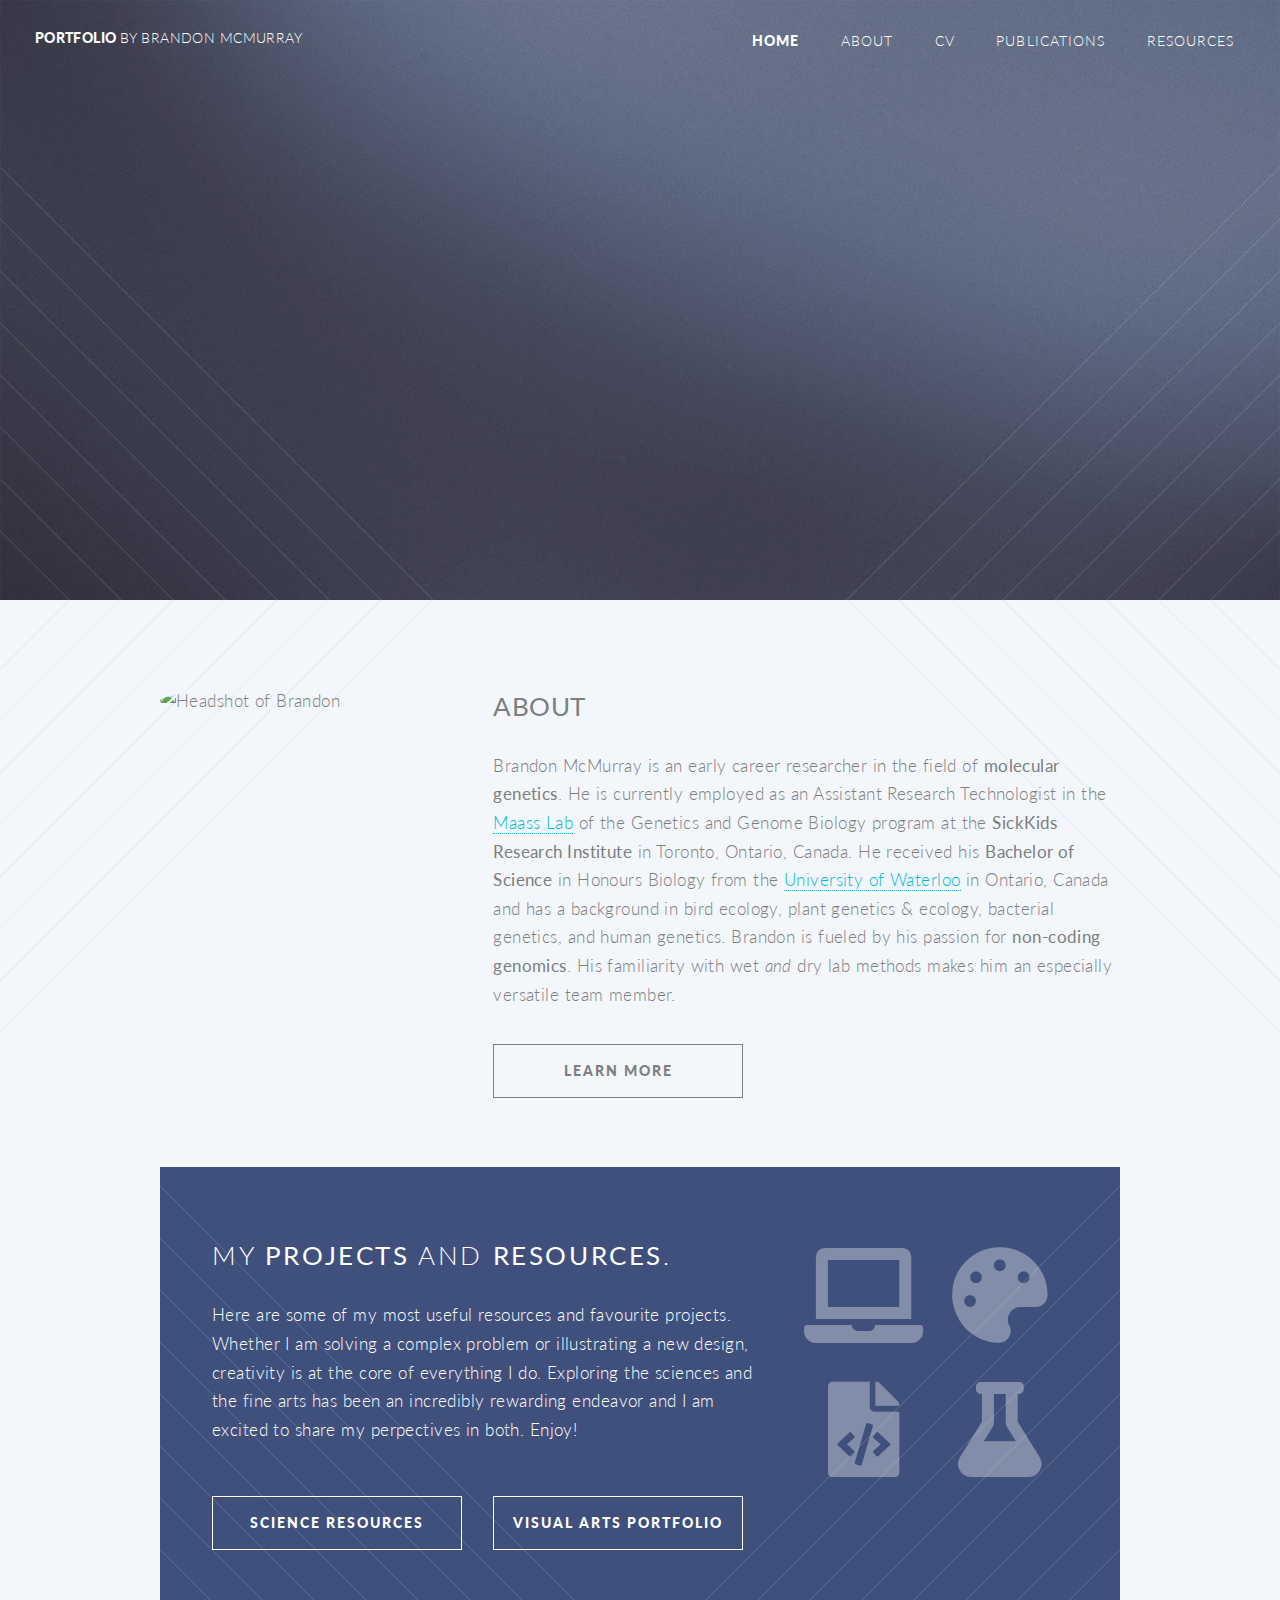
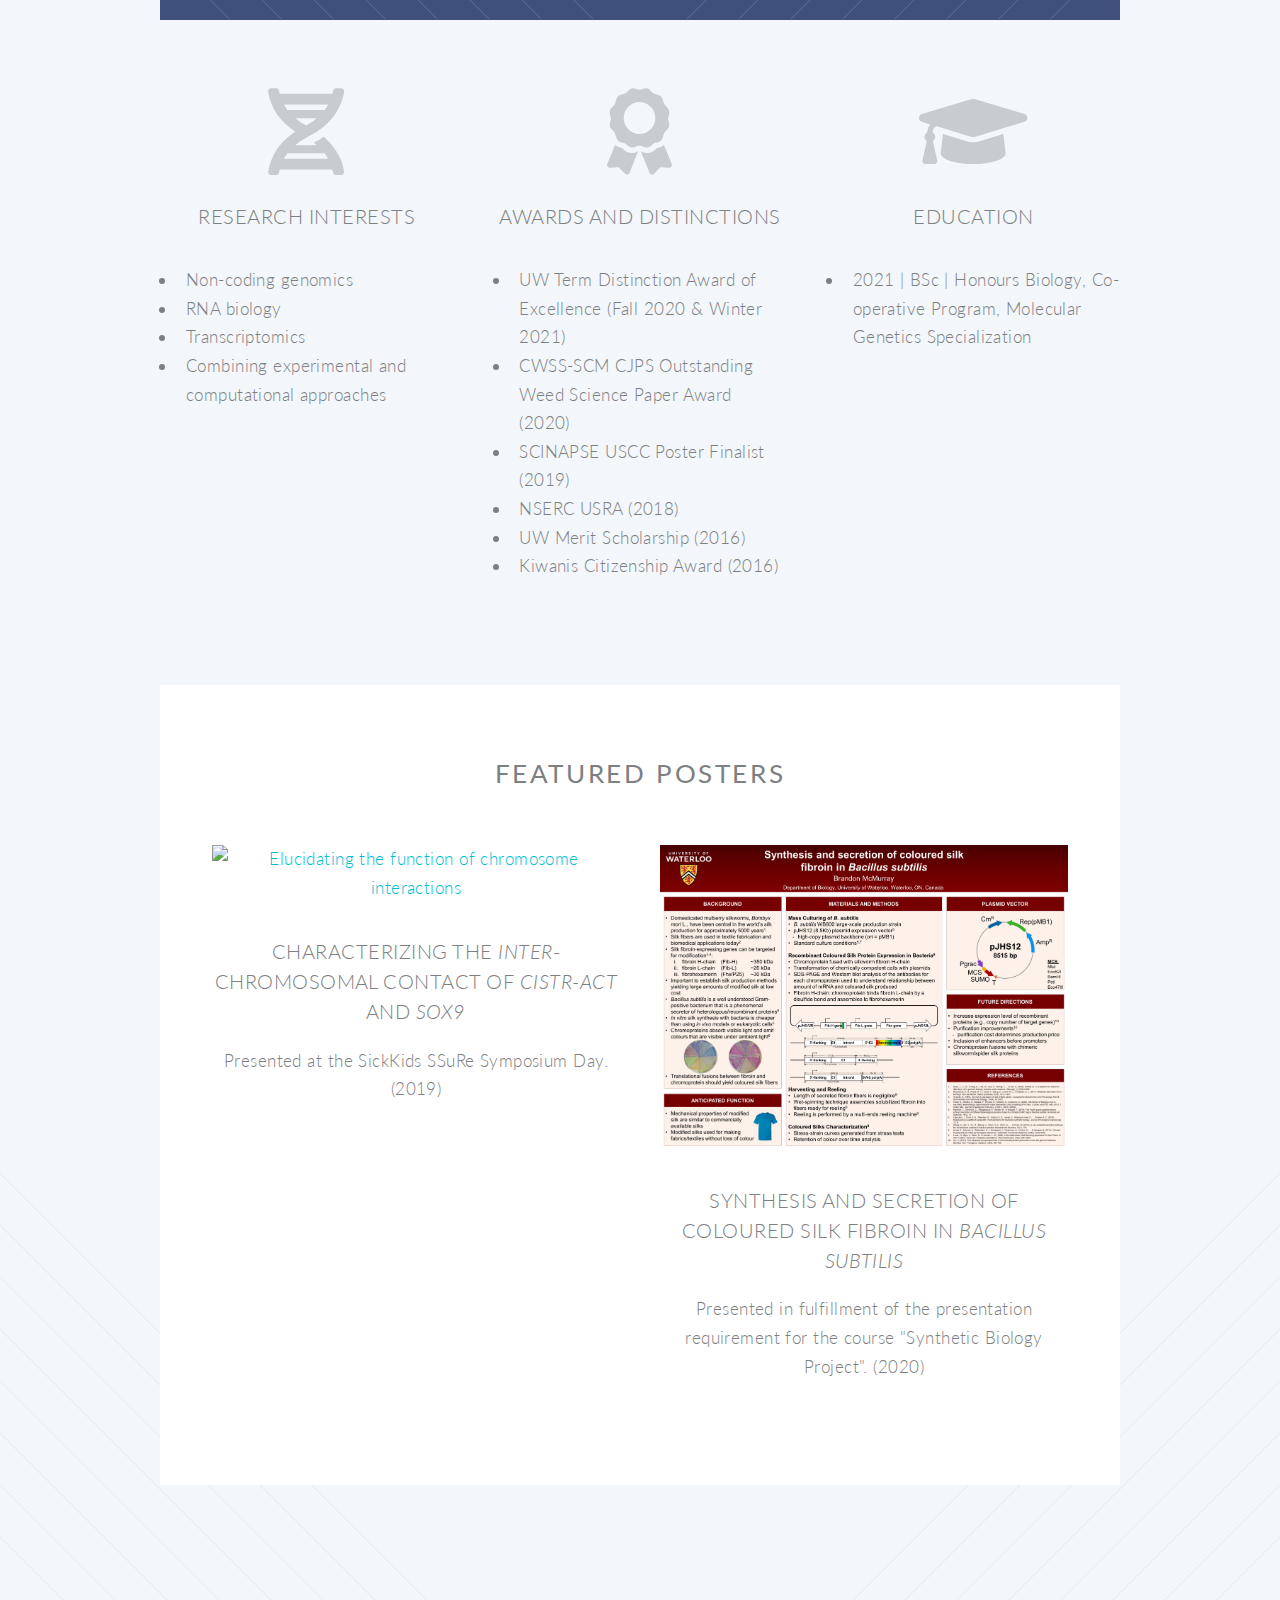
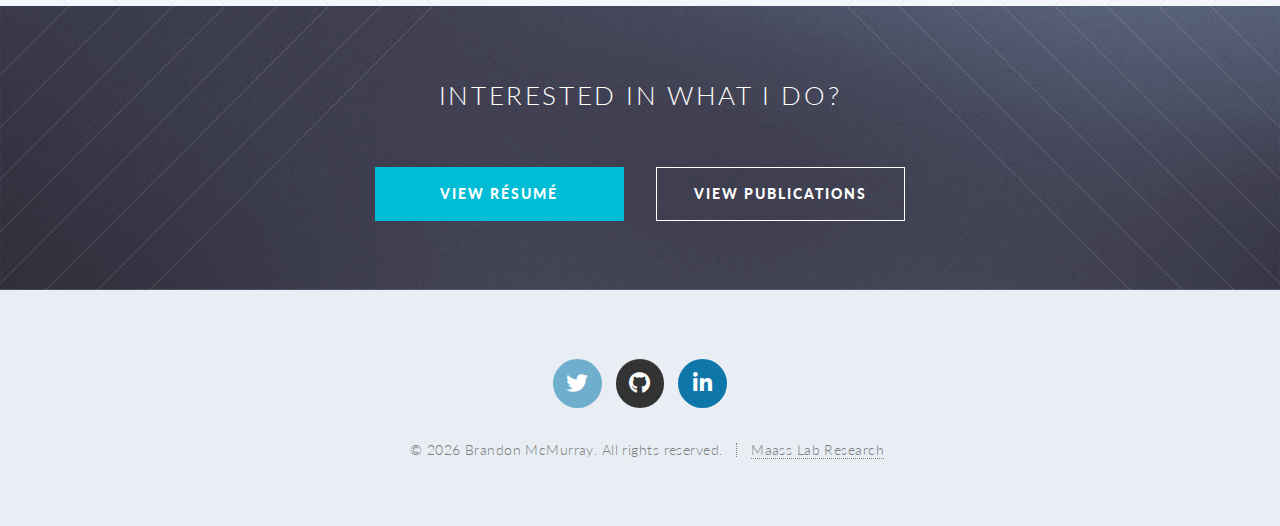
==== index.html @ f313cde8 "Update index.html" ====
<!DOCTYPE HTML>
<html>
	<head>
		<title>Portfolio – Brandon McMurray</title>
		<meta name="google-site-verification" content="1WySwaRgkNOa-vOFUJI8FnVK5YEbSLO54Cz7t0tDeMo" />
		<meta charset="utf-8" />
		<meta name="viewport" content="width=device-width, initial-scale=1, user-scalable=no" />
		<link rel="stylesheet" href="assets/css/main.css" />
		<noscript><link rel="stylesheet" href="assets/css/noscript.css" /></noscript>
		<link rel="apple-touch-icon" sizes="180x180" href="/apple-touch-icon.png?v=2">
		<link rel="icon" type="image/png" sizes="32x32" href="/favicon-32x32.png?v=2">
		<link rel="icon" type="image/png" sizes="16x16" href="/favicon-16x16.png?v=2">
		<link rel="manifest" href="/site.webmanifest?v=2">
		<link rel="mask-icon" href="/safari-pinned-tab.svg?v=2" color="#830404">
		<link rel="shortcut icon" href="/favicon.ico?v=2">
		<meta name="msapplication-TileColor" content="#2b5797">
		<meta name="theme-color" content="#d1e8e2">
	</head>
	<body class="index is-preload">
		<div id="page-wrapper">

			<!-- Header -->
				<header id="header" class="alt">
					<h1 id="logo"><a href="index.html">Portfolio <span>by Brandon McMurray</span></a></h1>
					<nav id="nav">
						<ul>
							<li class="current"><a href="index.html#banner">Home</a></li>
							<li><a href="index.html#about">About</a></li>
							<li><a href="cv.html">CV</a></li>
							<li><a href="publications.html">Publications</a></li>
							<li><a href="resources.html">Resources</a></li>
							<!-- <li><a href="contact.html" class="button primary">Contact</a></li> -->
						</ul>
					</nav>
				</header>

			<!-- Banner -->
				<section id="banner">

					<!--
						".inner" is set up as an inline-block so it automatically expands
						in both directions to fit whatever's inside it. This means it won't
						automatically wrap lines, so be sure to use line breaks where
						appropriate (<br />).
					-->
					<div class="inner">

						<header>
							<h2>Brandon	McMurray</h2>
						</header>
						<p>This is my professional <strong>Portfolio</strong>.
						<br />
						Feel free to <a href="contact.html">get in touch</a> with me if you believe our
						<br />
						research interests align! I'd be happy to chat.
						</p>
						<footer>
							<ul class="buttons stacked">
								<li><a href="#main" class="button fit scrolly">My Story</a></li>
							</ul>
						</footer>

					</div>

				</section>

			<!-- Main -->
				<article id="main">

						<div id="about" class="wrapper style1 container special">
							<div class="row">
								<div class="col-4 col-5-large col-12-medium">
									<span><img src="images/headshot.jpg" class="image fit circle" alt="Headshot of Brandon" /></span>
								</div>
								<div class="col-8 col-7-large col-12-medium">
									<header>
										<h1 style="font-size:1.5em;"><strong>About</strong></h1>
									</header>
									<p>Brandon McMurray is an early career researcher in the field of <strong>molecular genetics</strong>. He is currently employed as an Assistant Research Technologist in the <a href="https://lab.research.sickkids.ca/maass/team/">Maass Lab</a> of the Genetics and Genome Biology program at the <strong>SickKids Research Institute</strong> in Toronto, Ontario, Canada. He received his <strong>Bachelor of Science</strong> in Honours Biology from the <a href="https://uwaterloo.ca/science/">University of Waterloo</a> in Ontario, Canada and has a background in bird ecology, plant genetics &amp; ecology, bacterial genetics, and human genetics. Brandon is fueled by his passion for <strong>non-coding genomics</strong>. His familiarity with wet <em>and</em> dry lab methods makes him an especially versatile team member.</p>
									<a href="#techOverview" class="button large scrolly">Learn More</a>
								</div>
							</div>
						</div>

					<!-- One -->
						<section class="wrapper style2 container special-alt">
							<div class="row gtr-50">
								<div class="col-8 col-12-narrower">

									<header>
										<h2>My <strong>Projects</strong> and <strong>Resources</strong>.</h2>
									</header>
									<p>Here are some of my most useful resources and favourite projects. Whether I am solving a complex problem or illustrating a new design, creativity is at the core of everything I do. Exploring the sciences and the fine arts has been an incredibly rewarding endeavor and I am excited to share my perpectives in both. Enjoy!</p>
									<footer>
										<ul class="buttons">
											<li><a href="resources.html#sci" class="button">Science Resources</a></li>
											<li><a href="resources.html#art" class="button">Visual Arts Portfolio</a></li>
										</ul>
									</footer>

								</div>
								<div class="col-4 col-12-narrower imp-narrower">

									<ul class="featured-icons">
										<li><span class="icon solid fa-laptop"><span class="label">Feature 1</span></span></li>
										<li><span class="icon solid fa-palette"><span class="label">Feature 2</span></span></li>
										<li><span class="icon solid fa-file-code"><span class="label">Feature 3</span></span></li>
										<li><span class="icon solid fa-flask"><span class="label">Feature 4</span></span></li>
									</ul>

								</div>
							</div>
						</section>

					<!-- Two -->
						<section id="techOverview" class="wrapper style1 container special">
							<div class="row">
								<div class="col-4 col-12-narrower">

									<section>
										<span class="icon solid featured fa-dna"></span>
										<header>
											<h3>Research Interests</h3>
										</header>
										<p>
										<ul align="left">
											<li>Non-coding genomics</li>
											<li>RNA biology</li>
											<li>Transcriptomics</li>
											<li>Combining experimental and computational approaches</li>
										</ul>
										</p>
									</section>

								</div>
								<div class="col-4 col-12-narrower">

									<section>
										<span class="icon solid featured fa-award"></span>
										<header>
											<h3>Awards and Distinctions</h3>
										</header>
										<p>
										<ul align="left">
											<li>UW Term Distinction Award of Excellence (Fall 2020 & Winter 2021)</li>
											<li>CWSS-SCM CJPS Outstanding Weed Science Paper Award (2020)</li>
											<li>SCINAPSE USCC Poster Finalist (2019)</li>
											<li>NSERC USRA (2018)</li>
											<li>UW Merit Scholarship (2016)</li>
											<li>Kiwanis Citizenship Award (2016)</li>
										</ul>
										</p>
									</section>

								</div>
								<div class="col-4 col-12-narrower">

									<section>
										<span class="icon solid featured fa-graduation-cap"></span>
										<header>
											<h3>Education</h3>
										</header>
										<p>
										<ul align="left">
											<li>2021 | BSc | Honours Biology, Co-operative Program, Molecular Genetics Specialization</li>
										</ul>
										</p>
									</section>

								</div>
							</div>
						</section>

					<!-- Three -->
						<section class="wrapper style3 container special">

							<header class="major">
								<h2><strong>Featured Posters</strong></h2>
							</header>

							<div class="row">
								<div class="col-6 col-12-narrower">

									<section>
										<a href="images/poster1.jpg" class="image featured"><img src="images/poster1.jpg" alt="Elucidating the function of chromosome interactions" /></a>
										<header>
											<h3>Characterizing the <em>inter</em>-chromosomal contact of <em>CISTR-ACT</em> and <em>SOX9</em></h3>
										</header>
										<p>Presented at the SickKids SSuRe Symposium Day. (2019)</p>
									</section>

								</div>
								<div class="col-6 col-12-narrower">

									<section>
										<a href="images/poster2.jpg" class="image featured"><img src="images/poster2.jpg" alt="Coloured moth silk synthetic biology project poster" /></a>
										<header>
											<h3>Synthesis and secretion of coloured silk fibroin in <em>Bacillus subtilis</em></h3>
										</header>
										<p>Presented in fulfillment of the presentation requirement for the course "Synthetic Biology Project". (2020)</p>
									</section>

								</div>
							</div>
							<!--
							<div class="row">
								<div class="col-6 col-12-narrower">

									<section>
										<a href="#" class="image featured"><img src="images/pic03.jpg" alt="" /></a>
										<header>
											<h3>Hyperspace Travel</h3>
										</header>
										<p>Sed tristique purus vitae volutpat commodo suscipit amet sed nibh. Proin a ullamcorper sed blandit. Sed tristique purus vitae volutpat commodo suscipit ullamcorper sed blandit lorem ipsum dolore.</p>
									</section>

								</div>
								<div class="col-6 col-12-narrower">

									<section>
										<a href="#" class="image featured"><img src="images/pic04.jpg" alt="" /></a>
										<header>
											<h3>And Another Train</h3>
										</header>
										<p>Sed tristique purus vitae volutpat commodo suscipit amet sed nibh. Proin a ullamcorper sed blandit. Sed tristique purus vitae volutpat commodo suscipit ullamcorper sed blandit lorem ipsum dolore.</p>
									</section>

								</div>
							</div>

							<footer class="major">
								<ul class="buttons">
									<li><a href="#" class="button">See More</a></li>
								</ul>
							</footer>
							-->

						</section>

				</article>

			<!-- CTA -->
				<section id="cta">

					<header>
						<h2>Interested in what I do?</h2>
						<!-- <p>Proin a ullamcorper elit, et sagittis turpis integer ut fermentum.</p> -->
					</header>
					<footer>
						<ul class="buttons">
							<li><a href="cv.html" class="button primary">View R&#233;sum&#233;</a></li>
							<li><a href="publications.html" class="button">View Publications</a></li>
						</ul>
					</footer>

				</section>

			<!-- Footer -->
				<footer id="footer">

					<ul class="icons">
						<li><a href="https://twitter.com/brandomcmurray/" class="icon brands circle fa-twitter"><span class="label">Twitter</span></a></li>
						<li><a href="https://github.com/brandomcmurray/" class="icon brands circle fa-github"><span class="label">Github</span></a></li>
						<li><a href="https://www.linkedin.com/in/brandon-mcmurray/" class="icon brands circle fa-linkedin-in"><span class="label">Linkedin</span></a></li>
					</ul>

					<ul class="copyright">
						<li>&copy; <script>document.write(new Date().getFullYear())</script> Brandon McMurray. All rights reserved. </li><li><a href="https://lab.research.sickkids.ca/maass/research/">Maass Lab Research</a></li>
					</ul>

				</footer>

		</div>

		<!-- Scripts -->
			<script src="assets/js/jquery.min.js"></script>
			<script src="assets/js/jquery.dropotron.min.js"></script>
			<script src="assets/js/jquery.scrolly.min.js"></script>
			<script src="assets/js/jquery.scrollex.min.js"></script>
			<script src="assets/js/browser.min.js"></script>
			<script src="assets/js/breakpoints.min.js"></script>
			<script src="assets/js/util.js"></script>
			<script src="assets/js/main.js"></script>

	</body>
</html>
---- assets/css/main.css ----
@import url("fontawesome-all.min.css");
@import url("https://fonts.googleapis.com/css?family=Lato:300,400,900");

/*
	Twenty by HTML5 UP
	html5up.net | @ajlkn
	Free for personal and commercial use under the CCA 3.0 license (html5up.net/license)
*/

html, body, div, span, applet, object,
iframe, h1, h2, h3, h4, h5, h6, p, blockquote,
pre, a, abbr, acronym, address, big, cite,
code, del, dfn, img, ins, kbd, q, s, samp,
small, strike, strong, sub, sup, tt, var, b,
u, i, center, dl, dt, dd, ol, ul, li, fieldset,
form, label, legend, table, caption, tbody,
tfoot, thead, tr, th, td, article, aside,
canvas, details, embed, figure, figcaption,
footer, header, hgroup, menu, nav, output, ruby,
section, summary, time, mark, audio, video {
	margin: 0;
	padding: 0;
	border: 0;
	font-size: 100%;
	font: inherit;
	vertical-align: baseline;}

article, aside, details, figcaption, figure,
footer, header, hgroup, menu, nav, section {
	display: block;}

body {
	line-height: 1;
}

ol, ul {
	list-style: none;
}

blockquote, q {
	quotes: none;
}

	blockquote:before, blockquote:after, q:before, q:after {
		content: '';
		content: none;
	}

table {
	border-collapse: collapse;
	border-spacing: 0;
}

body {
	-webkit-text-size-adjust: none;
}

mark {
	background-color: transparent;
	color: inherit;
}

input::-moz-focus-inner {
	border: 0;
	padding: 0;
}

input, select, textarea {
	-moz-appearance: none;
	-webkit-appearance: none;
	-ms-appearance: none;
	appearance: none;
}

/* Basic */

	html {
		box-sizing: border-box;
	}

	*, *:before, *:after {
		box-sizing: inherit;
	}

	body {
		background: #f3f6fa;
	}

		body.is-preload *, body.is-preload *:before, body.is-preload *:after {
			-moz-animation: none !important;
			-webkit-animation: none !important;
			-ms-animation: none !important;
			animation: none !important;
			-moz-transition: none !important;
			-webkit-transition: none !important;
			-ms-transition: none !important;
			transition: none !important;
		}

	body, input, select, textarea {
		color: #7c8081;
		font-family: 'Lato', sans-serif;
		font-size: 15pt;
		font-weight: 300;
		letter-spacing: 0.025em;
		line-height: 1.75em;
	}

	a {
		-moz-transition: color 0.2s ease-in-out, border-color 0.2s ease-in-out, background-color 0.2s ease-in-out;
		-webkit-transition: color 0.2s ease-in-out, border-color 0.2s ease-in-out, background-color 0.2s ease-in-out;
		-ms-transition: color 0.2s ease-in-out, border-color 0.2s ease-in-out, background-color 0.2s ease-in-out;
		transition: color 0.2s ease-in-out, border-color 0.2s ease-in-out, background-color 0.2s ease-in-out;
		color: #00bcd4;
		text-decoration: none;
		border-bottom: dotted 1px;
	}

		a:hover {
			border-bottom-color: transparent;
		}

	strong, b {
		font-weight: 400;
	}

	p, ul, ol, dl, table, blockquote {
		margin: 0 0 2em 0;
	}

	h1, h2, h3, h4, h5, h6 {
		color: inherit;
		font-weight: 300;
		line-height: 1.75em;
		margin-bottom: 1em;
		text-transform: uppercase;
	}

		h1 a, h2 a, h3 a, h4 a, h5 a, h6 a {
			color: inherit;
			text-decoration: none;
			border: 0;
		}

	h2 {
		font-size: 1.5em;
		letter-spacing: 0.1em;
	}

	h3 {
		font-size: 1.15em;
		letter-spacing: 0.025em;
	}

	sub {
		font-size: 0.8em;
		position: relative;
		top: 0.5em;
	}

	sup {
		font-size: 0.8em;
		position: relative;
		top: -0.5em;
	}

	hr {
		border-top: solid 1px rgba(124, 128, 129, 0.2);
		border: 0;
		margin-bottom: 1.5em;
	}

	blockquote {
		border-left: solid 0.5em rgba(124, 128, 129, 0.2);
		font-style: italic;
		padding: 1em 0 1em 2em;
	}

/* Container */

	.container {
		margin: 0 auto;
		max-width: 100%;
		width: 1400px;
	}

		.container.medium {
			width: 1050px;
		}

		@media screen and (max-width: 1680px) {

			.container {
				width: 1200px;
			}

				.container.medium {
					width: 900px;
				}

		}

		@media screen and (max-width: 1280px) {

			.container {
				width: 960px;
			}

				.container.medium {
					width: 735px;
				}

		}

		@media screen and (max-width: 980px) {

			.container {
				width: 95%;
			}

				.container.medium {
					width: 71.25%;
				}

		}

		@media screen and (max-width: 840px) {

			.container {
				width: 95%;
			}

				.container.medium {
					width: 95%;
				}

		}

		@media screen and (max-width: 736px) {

			.container {
				width: 100%;
			}

				.container.medium {
					width: 100%;
				}

		}

/* Row */

	.row {
		display: flex;
		flex-wrap: wrap;
		box-sizing: border-box;
		align-items: stretch;
	}

		.row > * {
			box-sizing: border-box;
		}

		.row.gtr-uniform > * > :last-child {
			margin-bottom: 0;
		}

		.row.aln-left {
			justify-content: flex-start;
		}

		.row.aln-center {
			justify-content: center;
		}

		.row.aln-right {
			justify-content: flex-end;
		}

		.row.aln-top {
			align-items: flex-start;
		}

		.row.aln-middle {
			align-items: center;
		}

		.row.aln-bottom {
			align-items: flex-end;
		}

		.row > .imp {
			order: -1;
		}

		.row > .col-1 {
			width: 8.33333%;
		}

		.row > .off-1 {
			margin-left: 8.33333%;
		}

		.row > .col-2 {
			width: 16.66667%;
		}

		.row > .off-2 {
			margin-left: 16.66667%;
		}

		.row > .col-3 {
			width: 25%;
		}

		.row > .off-3 {
			margin-left: 25%;
		}

		.row > .col-4 {
			width: 33.33333%;
		}

		.row > .off-4 {
			margin-left: 33.33333%;
		}

		.row > .col-5 {
			width: 41.66667%;
		}

		.row > .off-5 {
			margin-left: 41.66667%;
		}

		.row > .col-6 {
			width: 50%;
		}

		.row > .off-6 {
			margin-left: 50%;
		}

		.row > .col-7 {
			width: 58.33333%;
		}

		.row > .off-7 {
			margin-left: 58.33333%;
		}

		.row > .col-8 {
			width: 66.66667%;
		}

		.row > .off-8 {
			margin-left: 66.66667%;
		}

		.row > .col-9 {
			width: 75%;
		}

		.row > .off-9 {
			margin-left: 75%;
		}

		.row > .col-10 {
			width: 83.33333%;
		}

		.row > .off-10 {
			margin-left: 83.33333%;
		}

		.row > .col-11 {
			width: 91.66667%;
		}

		.row > .off-11 {
			margin-left: 91.66667%;
		}

		.row > .col-12 {
			width: 100%;
		}

		.row > .off-12 {
			margin-left: 100%;
		}

		.row.gtr-0 {
			margin-top: 0px;
			margin-left: 0px;
		}

			.row.gtr-0 > * {
				padding: 0px 0 0 0px;
			}

			.row.gtr-0.gtr-uniform {
				margin-top: 0px;
			}

				.row.gtr-0.gtr-uniform > * {
					padding-top: 0px;
				}

		.row.gtr-25 {
			margin-top: -12.5px;
			margin-left: -12.5px;
		}

			.row.gtr-25 > * {
				padding: 12.5px 0 0 12.5px;
			}

			.row.gtr-25.gtr-uniform {
				margin-top: -12.5px;
			}

				.row.gtr-25.gtr-uniform > * {
					padding-top: 12.5px;
				}

		.row.gtr-50 {
			margin-top: -25px;
			margin-left: -25px;
		}

			.row.gtr-50 > * {
				padding: 25px 0 0 25px;
			}

			.row.gtr-50.gtr-uniform {
				margin-top: -25px;
			}

				.row.gtr-50.gtr-uniform > * {
					padding-top: 25px;
				}

		.row {
			margin-top: -50px;
			margin-left: -50px;
		}

			.row > * {
				padding: 50px 0 0 50px;
			}

			.row.gtr-uniform {
				margin-top: -50px;
			}

				.row.gtr-uniform > * {
					padding-top: 50px;
				}

		.row.gtr-150 {
			margin-top: -75px;
			margin-left: -75px;
		}

			.row.gtr-150 > * {
				padding: 75px 0 0 75px;
			}

			.row.gtr-150.gtr-uniform {
				margin-top: -75px;
			}

				.row.gtr-150.gtr-uniform > * {
					padding-top: 75px;
				}

		.row.gtr-200 {
			margin-top: -100px;
			margin-left: -100px;
		}

			.row.gtr-200 > * {
				padding: 100px 0 0 100px;
			}

			.row.gtr-200.gtr-uniform {
				margin-top: -100px;
			}

				.row.gtr-200.gtr-uniform > * {
					padding-top: 100px;
				}

		@media screen and (max-width: 1680px) {

			.row {
				display: flex;
				flex-wrap: wrap;
				box-sizing: border-box;
				align-items: stretch;
			}

				.row > * {
					box-sizing: border-box;
				}

				.row.gtr-uniform > * > :last-child {
					margin-bottom: 0;
				}

				.row.aln-left {
					justify-content: flex-start;
				}

				.row.aln-center {
					justify-content: center;
				}

				.row.aln-right {
					justify-content: flex-end;
				}

				.row.aln-top {
					align-items: flex-start;
				}

				.row.aln-middle {
					align-items: center;
				}

				.row.aln-bottom {
					align-items: flex-end;
				}

				.row > .imp-wide {
					order: -1;
				}

				.row > .col-1-wide {
					width: 8.33333%;
				}

				.row > .off-1-wide {
					margin-left: 8.33333%;
				}

				.row > .col-2-wide {
					width: 16.66667%;
				}

				.row > .off-2-wide {
					margin-left: 16.66667%;
				}

				.row > .col-3-wide {
					width: 25%;
				}

				.row > .off-3-wide {
					margin-left: 25%;
				}

				.row > .col-4-wide {
					width: 33.33333%;
				}

				.row > .off-4-wide {
					margin-left: 33.33333%;
				}

				.row > .col-5-wide {
					width: 41.66667%;
				}

				.row > .off-5-wide {
					margin-left: 41.66667%;
				}

				.row > .col-6-wide {
					width: 50%;
				}

				.row > .off-6-wide {
					margin-left: 50%;
				}

				.row > .col-7-wide {
					width: 58.33333%;
				}

				.row > .off-7-wide {
					margin-left: 58.33333%;
				}

				.row > .col-8-wide {
					width: 66.66667%;
				}

				.row > .off-8-wide {
					margin-left: 66.66667%;
				}

				.row > .col-9-wide {
					width: 75%;
				}

				.row > .off-9-wide {
					margin-left: 75%;
				}

				.row > .col-10-wide {
					width: 83.33333%;
				}

				.row > .off-10-wide {
					margin-left: 83.33333%;
				}

				.row > .col-11-wide {
					width: 91.66667%;
				}

				.row > .off-11-wide {
					margin-left: 91.66667%;
				}

				.row > .col-12-wide {
					width: 100%;
				}

				.row > .off-12-wide {
					margin-left: 100%;
				}

				.row.gtr-0 {
					margin-top: 0px;
					margin-left: 0px;
				}

					.row.gtr-0 > * {
						padding: 0px 0 0 0px;
					}

					.row.gtr-0.gtr-uniform {
						margin-top: 0px;
					}

						.row.gtr-0.gtr-uniform > * {
							padding-top: 0px;
						}

				.row.gtr-25 {
					margin-top: -10px;
					margin-left: -10px;
				}

					.row.gtr-25 > * {
						padding: 10px 0 0 10px;
					}

					.row.gtr-25.gtr-uniform {
						margin-top: -10px;
					}

						.row.gtr-25.gtr-uniform > * {
							padding-top: 10px;
						}

				.row.gtr-50 {
					margin-top: -20px;
					margin-left: -20px;
				}

					.row.gtr-50 > * {
						padding: 20px 0 0 20px;
					}

					.row.gtr-50.gtr-uniform {
						margin-top: -20px;
					}

						.row.gtr-50.gtr-uniform > * {
							padding-top: 20px;
						}

				.row {
					margin-top: -40px;
					margin-left: -40px;
				}

					.row > * {
						padding: 40px 0 0 40px;
					}

					.row.gtr-uniform {
						margin-top: -40px;
					}

						.row.gtr-uniform > * {
							padding-top: 40px;
						}

				.row.gtr-150 {
					margin-top: -60px;
					margin-left: -60px;
				}

					.row.gtr-150 > * {
						padding: 60px 0 0 60px;
					}

					.row.gtr-150.gtr-uniform {
						margin-top: -60px;
					}

						.row.gtr-150.gtr-uniform > * {
							padding-top: 60px;
						}

				.row.gtr-200 {
					margin-top: -80px;
					margin-left: -80px;
				}

					.row.gtr-200 > * {
						padding: 80px 0 0 80px;
					}

					.row.gtr-200.gtr-uniform {
						margin-top: -80px;
					}

						.row.gtr-200.gtr-uniform > * {
							padding-top: 80px;
						}

		}

		@media screen and (max-width: 1280px) {

			.row {
				display: flex;
				flex-wrap: wrap;
				box-sizing: border-box;
				align-items: stretch;
			}

				.row > * {
					box-sizing: border-box;
				}

				.row.gtr-uniform > * > :last-child {
					margin-bottom: 0;
				}

				.row.aln-left {
					justify-content: flex-start;
				}

				.row.aln-center {
					justify-content: center;
				}

				.row.aln-right {
					justify-content: flex-end;
				}

				.row.aln-top {
					align-items: flex-start;
				}

				.row.aln-middle {
					align-items: center;
				}

				.row.aln-bottom {
					align-items: flex-end;
				}

				.row > .imp-normal {
					order: -1;
				}

				.row > .col-1-normal {
					width: 8.33333%;
				}

				.row > .off-1-normal {
					margin-left: 8.33333%;
				}

				.row > .col-2-normal {
					width: 16.66667%;
				}

				.row > .off-2-normal {
					margin-left: 16.66667%;
				}

				.row > .col-3-normal {
					width: 25%;
				}

				.row > .off-3-normal {
					margin-left: 25%;
				}

				.row > .col-4-normal {
					width: 33.33333%;
				}

				.row > .off-4-normal {
					margin-left: 33.33333%;
				}

				.row > .col-5-normal {
					width: 41.66667%;
				}

				.row > .off-5-normal {
					margin-left: 41.66667%;
				}

				.row > .col-6-normal {
					width: 50%;
				}

				.row > .off-6-normal {
					margin-left: 50%;
				}

				.row > .col-7-normal {
					width: 58.33333%;
				}

				.row > .off-7-normal {
					margin-left: 58.33333%;
				}

				.row > .col-8-normal {
					width: 66.66667%;
				}

				.row > .off-8-normal {
					margin-left: 66.66667%;
				}

				.row > .col-9-normal {
					width: 75%;
				}

				.row > .off-9-normal {
					margin-left: 75%;
				}

				.row > .col-10-normal {
					width: 83.33333%;
				}

				.row > .off-10-normal {
					margin-left: 83.33333%;
				}

				.row > .col-11-normal {
					width: 91.66667%;
				}

				.row > .off-11-normal {
					margin-left: 91.66667%;
				}

				.row > .col-12-normal {
					width: 100%;
				}

				.row > .off-12-normal {
					margin-left: 100%;
				}

				.row.gtr-0 {
					margin-top: 0px;
					margin-left: 0px;
				}

					.row.gtr-0 > * {
						padding: 0px 0 0 0px;
					}

					.row.gtr-0.gtr-uniform {
						margin-top: 0px;
					}

						.row.gtr-0.gtr-uniform > * {
							padding-top: 0px;
						}

				.row.gtr-25 {
					margin-top: -10px;
					margin-left: -10px;
				}

					.row.gtr-25 > * {
						padding: 10px 0 0 10px;
					}

					.row.gtr-25.gtr-uniform {
						margin-top: -10px;
					}

						.row.gtr-25.gtr-uniform > * {
							padding-top: 10px;
						}

				.row.gtr-50 {
					margin-top: -20px;
					margin-left: -20px;
				}

					.row.gtr-50 > * {
						padding: 20px 0 0 20px;
					}

					.row.gtr-50.gtr-uniform {
						margin-top: -20px;
					}

						.row.gtr-50.gtr-uniform > * {
							padding-top: 20px;
						}

				.row {
					margin-top: -40px;
					margin-left: -40px;
				}

					.row > * {
						padding: 40px 0 0 40px;
					}

					.row.gtr-uniform {
						margin-top: -40px;
					}

						.row.gtr-uniform > * {
							padding-top: 40px;
						}

				.row.gtr-150 {
					margin-top: -60px;
					margin-left: -60px;
				}

					.row.gtr-150 > * {
						padding: 60px 0 0 60px;
					}

					.row.gtr-150.gtr-uniform {
						margin-top: -60px;
					}

						.row.gtr-150.gtr-uniform > * {
							padding-top: 60px;
						}

				.row.gtr-200 {
					margin-top: -80px;
					margin-left: -80px;
				}

					.row.gtr-200 > * {
						padding: 80px 0 0 80px;
					}

					.row.gtr-200.gtr-uniform {
						margin-top: -80px;
					}

						.row.gtr-200.gtr-uniform > * {
							padding-top: 80px;
						}

		}

		@media screen and (max-width: 980px) {

			.row {
				display: flex;
				flex-wrap: wrap;
				box-sizing: border-box;
				align-items: stretch;
			}

				.row > * {
					box-sizing: border-box;
				}

				.row.gtr-uniform > * > :last-child {
					margin-bottom: 0;
				}

				.row.aln-left {
					justify-content: flex-start;
				}

				.row.aln-center {
					justify-content: center;
				}

				.row.aln-right {
					justify-content: flex-end;
				}

				.row.aln-top {
					align-items: flex-start;
				}

				.row.aln-middle {
					align-items: center;
				}

				.row.aln-bottom {
					align-items: flex-end;
				}

				.row > .imp-narrow {
					order: -1;
				}

				.row > .col-1-narrow {
					width: 8.33333%;
				}

				.row > .off-1-narrow {
					margin-left: 8.33333%;
				}

				.row > .col-2-narrow {
					width: 16.66667%;
				}

				.row > .off-2-narrow {
					margin-left: 16.66667%;
				}

				.row > .col-3-narrow {
					width: 25%;
				}

				.row > .off-3-narrow {
					margin-left: 25%;
				}

				.row > .col-4-narrow {
					width: 33.33333%;
				}

				.row > .off-4-narrow {
					margin-left: 33.33333%;
				}

				.row > .col-5-narrow {
					width: 41.66667%;
				}

				.row > .off-5-narrow {
					margin-left: 41.66667%;
				}

				.row > .col-6-narrow {
					width: 50%;
				}

				.row > .off-6-narrow {
					margin-left: 50%;
				}

				.row > .col-7-narrow {
					width: 58.33333%;
				}

				.row > .off-7-narrow {
					margin-left: 58.33333%;
				}

				.row > .col-8-narrow {
					width: 66.66667%;
				}

				.row > .off-8-narrow {
					margin-left: 66.66667%;
				}

				.row > .col-9-narrow {
					width: 75%;
				}

				.row > .off-9-narrow {
					margin-left: 75%;
				}

				.row > .col-10-narrow {
					width: 83.33333%;
				}

				.row > .off-10-narrow {
					margin-left: 83.33333%;
				}

				.row > .col-11-narrow {
					width: 91.66667%;
				}

				.row > .off-11-narrow {
					margin-left: 91.66667%;
				}

				.row > .col-12-narrow {
					width: 100%;
				}

				.row > .off-12-narrow {
					margin-left: 100%;
				}

				.row.gtr-0 {
					margin-top: 0px;
					margin-left: 0px;
				}

					.row.gtr-0 > * {
						padding: 0px 0 0 0px;
					}

					.row.gtr-0.gtr-uniform {
						margin-top: 0px;
					}

						.row.gtr-0.gtr-uniform > * {
							padding-top: 0px;
						}

				.row.gtr-25 {
					margin-top: -7.5px;
					margin-left: -7.5px;
				}

					.row.gtr-25 > * {
						padding: 7.5px 0 0 7.5px;
					}

					.row.gtr-25.gtr-uniform {
						margin-top: -7.5px;
					}

						.row.gtr-25.gtr-uniform > * {
							padding-top: 7.5px;
						}

				.row.gtr-50 {
					margin-top: -15px;
					margin-left: -15px;
				}

					.row.gtr-50 > * {
						padding: 15px 0 0 15px;
					}

					.row.gtr-50.gtr-uniform {
						margin-top: -15px;
					}

						.row.gtr-50.gtr-uniform > * {
							padding-top: 15px;
						}

				.row {
					margin-top: -30px;
					margin-left: -30px;
				}

					.row > * {
						padding: 30px 0 0 30px;
					}

					.row.gtr-uniform {
						margin-top: -30px;
					}

						.row.gtr-uniform > * {
							padding-top: 30px;
						}

				.row.gtr-150 {
					margin-top: -45px;
					margin-left: -45px;
				}

					.row.gtr-150 > * {
						padding: 45px 0 0 45px;
					}

					.row.gtr-150.gtr-uniform {
						margin-top: -45px;
					}

						.row.gtr-150.gtr-uniform > * {
							padding-top: 45px;
						}

				.row.gtr-200 {
					margin-top: -60px;
					margin-left: -60px;
				}

					.row.gtr-200 > * {
						padding: 60px 0 0 60px;
					}

					.row.gtr-200.gtr-uniform {
						margin-top: -60px;
					}

						.row.gtr-200.gtr-uniform > * {
							padding-top: 60px;
						}

		}

		@media screen and (max-width: 840px) {

			.row {
				display: flex;
				flex-wrap: wrap;
				box-sizing: border-box;
				align-items: stretch;
			}

				.row > * {
					box-sizing: border-box;
				}

				.row.gtr-uniform > * > :last-child {
					margin-bottom: 0;
				}

				.row.aln-left {
					justify-content: flex-start;
				}

				.row.aln-center {
					justify-content: center;
				}

				.row.aln-right {
					justify-content: flex-end;
				}

				.row.aln-top {
					align-items: flex-start;
				}

				.row.aln-middle {
					align-items: center;
				}

				.row.aln-bottom {
					align-items: flex-end;
				}

				.row > .imp-narrower {
					order: -1;
				}

				.row > .col-1-narrower {
					width: 8.33333%;
				}

				.row > .off-1-narrower {
					margin-left: 8.33333%;
				}

				.row > .col-2-narrower {
					width: 16.66667%;
				}

				.row > .off-2-narrower {
					margin-left: 16.66667%;
				}

				.row > .col-3-narrower {
					width: 25%;
				}

				.row > .off-3-narrower {
					margin-left: 25%;
				}

				.row > .col-4-narrower {
					width: 33.33333%;
				}

				.row > .off-4-narrower {
					margin-left: 33.33333%;
				}

				.row > .col-5-narrower {
					width: 41.66667%;
				}

				.row > .off-5-narrower {
					margin-left: 41.66667%;
				}

				.row > .col-6-narrower {
					width: 50%;
				}

				.row > .off-6-narrower {
					margin-left: 50%;
				}

				.row > .col-7-narrower {
					width: 58.33333%;
				}

				.row > .off-7-narrower {
					margin-left: 58.33333%;
				}

				.row > .col-8-narrower {
					width: 66.66667%;
				}

				.row > .off-8-narrower {
					margin-left: 66.66667%;
				}

				.row > .col-9-narrower {
					width: 75%;
				}

				.row > .off-9-narrower {
					margin-left: 75%;
				}

				.row > .col-10-narrower {
					width: 83.33333%;
				}

				.row > .off-10-narrower {
					margin-left: 83.33333%;
				}

				.row > .col-11-narrower {
					width: 91.66667%;
				}

				.row > .off-11-narrower {
					margin-left: 91.66667%;
				}

				.row > .col-12-narrower {
					width: 100%;
				}

				.row > .off-12-narrower {
					margin-left: 100%;
				}

				.row.gtr-0 {
					margin-top: 0px;
					margin-left: 0px;
				}

					.row.gtr-0 > * {
						padding: 0px 0 0 0px;
					}

					.row.gtr-0.gtr-uniform {
						margin-top: 0px;
					}

						.row.gtr-0.gtr-uniform > * {
							padding-top: 0px;
						}

				.row.gtr-25 {
					margin-top: -7.5px;
					margin-left: -7.5px;
				}

					.row.gtr-25 > * {
						padding: 7.5px 0 0 7.5px;
					}

					.row.gtr-25.gtr-uniform {
						margin-top: -7.5px;
					}

						.row.gtr-25.gtr-uniform > * {
							padding-top: 7.5px;
						}

				.row.gtr-50 {
					margin-top: -15px;
					margin-left: -15px;
				}

					.row.gtr-50 > * {
						padding: 15px 0 0 15px;
					}

					.row.gtr-50.gtr-uniform {
						margin-top: -15px;
					}

						.row.gtr-50.gtr-uniform > * {
							padding-top: 15px;
						}

				.row {
					margin-top: -30px;
					margin-left: -30px;
				}

					.row > * {
						padding: 30px 0 0 30px;
					}

					.row.gtr-uniform {
						margin-top: -30px;
					}

						.row.gtr-uniform > * {
							padding-top: 30px;
						}

				.row.gtr-150 {
					margin-top: -45px;
					margin-left: -45px;
				}

					.row.gtr-150 > * {
						padding: 45px 0 0 45px;
					}

					.row.gtr-150.gtr-uniform {
						margin-top: -45px;
					}

						.row.gtr-150.gtr-uniform > * {
							padding-top: 45px;
						}

				.row.gtr-200 {
					margin-top: -60px;
					margin-left: -60px;
				}

					.row.gtr-200 > * {
						padding: 60px 0 0 60px;
					}

					.row.gtr-200.gtr-uniform {
						margin-top: -60px;
					}

						.row.gtr-200.gtr-uniform > * {
							padding-top: 60px;
						}

		}

		@media screen and (max-width: 736px) {

			.row {
				display: flex;
				flex-wrap: wrap;
				box-sizing: border-box;
				align-items: stretch;
			}

				.row > * {
					box-sizing: border-box;
				}

				.row.gtr-uniform > * > :last-child {
					margin-bottom: 0;
				}

				.row.aln-left {
					justify-content: flex-start;
				}

				.row.aln-center {
					justify-content: center;
				}

				.row.aln-right {
					justify-content: flex-end;
				}

				.row.aln-top {
					align-items: flex-start;
				}

				.row.aln-middle {
					align-items: center;
				}

				.row.aln-bottom {
					align-items: flex-end;
				}

				.row > .imp-mobile {
					order: -1;
				}

				.row > .col-1-mobile {
					width: 8.33333%;
				}

				.row > .off-1-mobile {
					margin-left: 8.33333%;
				}

				.row > .col-2-mobile {
					width: 16.66667%;
				}

				.row > .off-2-mobile {
					margin-left: 16.66667%;
				}

				.row > .col-3-mobile {
					width: 25%;
				}

				.row > .off-3-mobile {
					margin-left: 25%;
				}

				.row > .col-4-mobile {
					width: 33.33333%;
				}

				.row > .off-4-mobile {
					margin-left: 33.33333%;
				}

				.row > .col-5-mobile {
					width: 41.66667%;
				}

				.row > .off-5-mobile {
					margin-left: 41.66667%;
				}

				.row > .col-6-mobile {
					width: 50%;
				}

				.row > .off-6-mobile {
					margin-left: 50%;
				}

				.row > .col-7-mobile {
					width: 58.33333%;
				}

				.row > .off-7-mobile {
					margin-left: 58.33333%;
				}

				.row > .col-8-mobile {
					width: 66.66667%;
				}

				.row > .off-8-mobile {
					margin-left: 66.66667%;
				}

				.row > .col-9-mobile {
					width: 75%;
				}

				.row > .off-9-mobile {
					margin-left: 75%;
				}

				.row > .col-10-mobile {
					width: 83.33333%;
				}

				.row > .off-10-mobile {
					margin-left: 83.33333%;
				}

				.row > .col-11-mobile {
					width: 91.66667%;
				}

				.row > .off-11-mobile {
					margin-left: 91.66667%;
				}

				.row > .col-12-mobile {
					width: 100%;
				}

				.row > .off-12-mobile {
					margin-left: 100%;
				}

				.row.gtr-0 {
					margin-top: 0px;
					margin-left: 0px;
				}

					.row.gtr-0 > * {
						padding: 0px 0 0 0px;
					}

					.row.gtr-0.gtr-uniform {
						margin-top: 0px;
					}

						.row.gtr-0.gtr-uniform > * {
							padding-top: 0px;
						}

				.row.gtr-25 {
					margin-top: -7.5px;
					margin-left: -7.5px;
				}

					.row.gtr-25 > * {
						padding: 7.5px 0 0 7.5px;
					}

					.row.gtr-25.gtr-uniform {
						margin-top: -7.5px;
					}

						.row.gtr-25.gtr-uniform > * {
							padding-top: 7.5px;
						}

				.row.gtr-50 {
					margin-top: -15px;
					margin-left: -15px;
				}

					.row.gtr-50 > * {
						padding: 15px 0 0 15px;
					}

					.row.gtr-50.gtr-uniform {
						margin-top: -15px;
					}

						.row.gtr-50.gtr-uniform > * {
							padding-top: 15px;
						}

				.row {
					margin-top: -30px;
					margin-left: -30px;
				}

					.row > * {
						padding: 30px 0 0 30px;
					}

					.row.gtr-uniform {
						margin-top: -30px;
					}

						.row.gtr-uniform > * {
							padding-top: 30px;
						}

				.row.gtr-150 {
					margin-top: -45px;
					margin-left: -45px;
				}

					.row.gtr-150 > * {
						padding: 45px 0 0 45px;
					}

					.row.gtr-150.gtr-uniform {
						margin-top: -45px;
					}

						.row.gtr-150.gtr-uniform > * {
							padding-top: 45px;
						}

				.row.gtr-200 {
					margin-top: -60px;
					margin-left: -60px;
				}

					.row.gtr-200 > * {
						padding: 60px 0 0 60px;
					}

					.row.gtr-200.gtr-uniform {
						margin-top: -60px;
					}

						.row.gtr-200.gtr-uniform > * {
							padding-top: 60px;
						}

		}

		@media screen and (max-width: 720px) {

			.row {
				display: flex;
				flex-wrap: wrap;
				box-sizing: border-box;
				flex-direction: column;
				align-items: center;
			}

				.row > * {
					box-sizing: border-box;
				}

				.row.gtr-uniform > * > :last-child {
					margin-bottom: 0;
				}

				.row.aln-left {
					justify-content: flex-start;
				}

				.row.aln-center {
					justify-content: center;
				}

				.row.aln-right {
					justify-content: flex-end;
				}

				.row.aln-top {
					align-items: flex-start;
				}

				.row.aln-middle {
					align-items: center;
				}

				.row.aln-bottom {
					align-items: flex-end;
				}

				.row > .imp-narrower {
					order: -1;
				}

				.row > .col-1-narrower {
					width: 8.33333%;
				}

				.row > .off-1-narrower {
					margin-left: 8.33333%;
				}

				.row > .col-2-narrower {
					width: 16.66667%;
				}

				.row > .off-2-narrower {
					margin-left: 16.66667%;
				}

				.row > .col-3-narrower {
					width: 25%;
				}

				.row > .off-3-narrower {
					margin-left: 25%;
				}

				.row > .col-4-narrower {
					width: 33.33333%;
				}

				.row > .off-4-narrower {
					margin-left: 33.33333%;
				}

				.row > .col-5-narrower {
					width: 41.66667%;
				}

				.row > .off-5-narrower {
					margin-left: 41.66667%;
				}

				.row > .col-6-narrower {
					width: 50%;
				}

				.row > .off-6-narrower {
					margin-left: 50%;
				}

				.row > .col-7-narrower {
					width: 58.33333%;
				}

				.row > .off-7-narrower {
					margin-left: 58.33333%;
				}

				.row > .col-8-narrower {
					width: 66.66667%;
				}

				.row > .off-8-narrower {
					margin-left: 66.66667%;
				}

				.row > .col-9-narrower {
					width: 75%;
				}

				.row > .off-9-narrower {
					margin-left: 75%;
				}

				.row > .col-10-narrower {
					width: 83.33333%;
				}

				.row > .off-10-narrower {
					margin-left: 83.33333%;
				}

				.row > .col-11-narrower {
					width: 91.66667%;
				}

				.row > .off-11-narrower {
					margin-left: 91.66667%;
				}

				.row > .col-12-narrower {
					width: 100%;
				}

				.row > .off-12-narrower {
					margin-left: 100%;
				}

				.row.gtr-0 {
					margin-top: 0px;
					margin-left: 0px;
				}

					.row.gtr-0 > * {
						padding: 0px 0 0 0px;
					}

					.row.gtr-0.gtr-uniform {
						margin-top: 0px;
					}

						.row.gtr-0.gtr-uniform > * {
							padding-top: 0px;
						}

				.row.gtr-25 {
					margin-top: -7.5px;
					margin-left: -7.5px;
				}

					.row.gtr-25 > * {
						padding: 7.5px 0 0 7.5px;
					}

					.row.gtr-25.gtr-uniform {
						margin-top: -7.5px;
					}

						.row.gtr-25.gtr-uniform > * {
							padding-top: 7.5px;
						}

				.row.gtr-50 {
					margin-top: -15px;
					margin-left: -15px;
				}

					.row.gtr-50 > * {
						padding: 15px 0 0 15px;
					}

					.row.gtr-50.gtr-uniform {
						margin-top: -15px;
					}

						.row.gtr-50.gtr-uniform > * {
							padding-top: 15px;
						}

				.row {
					margin-top: -30px;
					margin-left: -30px;
				}

					.row > * {
						padding: 30px 0 0 30px;
					}

					.row.gtr-uniform {
						margin-top: -30px;
					}

						.row.gtr-uniform > * {
							padding-top: 30px;
						}

				.row.gtr-150 {
					margin-top: -45px;
					margin-left: -45px;
				}

					.row.gtr-150 > * {
						padding: 45px 0 0 45px;
					}

					.row.gtr-150.gtr-uniform {
						margin-top: -45px;
					}

						.row.gtr-150.gtr-uniform > * {
							padding-top: 45px;
						}

				.row.gtr-200 {
					margin-top: -60px;
					margin-left: -60px;
				}

					.row.gtr-200 > * {
						padding: 60px 0 0 60px;
					}

					.row.gtr-200.gtr-uniform {
						margin-top: -60px;
					}

						.row.gtr-200.gtr-uniform > * {
							padding-top: 60px;
						}

		}

/* Section/Article */

	section.special, article.special {
		text-align: center;
	}

	header.major {
		padding-bottom: 2em;
	}

	header.special {
		margin-bottom: 5em;
		padding-top: 7em;
		position: relative;
		text-align: center;
	}

		header.special:before, header.special:after {
			border-bottom: solid 1.5px;
			border-top: solid 1.5px;
			content: '';
			height: 7px;
			opacity: 0.1;
			position: absolute;
			top: 1.75em;
			width: 43%;
		}

		header.special:before {
			left: 0;
		}

		header.special:after {
			right: 0;
		}

		header.special h2 {
			margin-bottom: 0;
		}

		header.special h2 + p {
			margin-bottom: 0;
			padding-top: 1.5em;
		}

		header.special .icon {
			cursor: default;
			height: 7em;
			left: 0;
			position: absolute;
			text-align: center;
			top: 1em;
			width: 100%;
		}

			header.special .icon:before {
				font-size: 3.5em;
				opacity: 0.35;
			}

	footer > :last-child {
		margin-bottom: 0;
	}

	footer.major {
		padding-top: 3em;
	}

/* Form */

	input[type="text"],
	input[type="password"],
	input[type="email"],
	textarea {
		-moz-transition: background-color 0.2s ease-in-out, border-color 0.2s ease-in-out;
		-webkit-transition: background-color 0.2s ease-in-out, border-color 0.2s ease-in-out;
		-ms-transition: background-color 0.2s ease-in-out, border-color 0.2s ease-in-out;
		transition: background-color 0.2s ease-in-out, border-color 0.2s ease-in-out;
		-moz-appearance: none;
		-webkit-appearance: none;
		-ms-appearance: none;
		appearance: none;
		background: none;
		border: solid 1px rgba(124, 128, 129, 0.2);
		border-radius: 0;
		color: inherit;
		display: block;
		padding: 0.75em;
		text-decoration: none;
		width: 100%;
		outline: 0;
	}

		input[type="text"]:focus,
		input[type="password"]:focus,
		input[type="email"]:focus,
		textarea:focus {
			border-color: #83d3c9;
		}

	input[type="text"],
	input[type="password"],
	input[type="email"] {
		line-height: 1em;
	}

	::-webkit-input-placeholder {
		color: inherit;
		opacity: 0.5;
		position: relative;
		top: 3px;
	}

	:-moz-placeholder {
		color: inherit;
		opacity: 0.5;
	}

	::-moz-placeholder {
		color: inherit;
		opacity: 0.5;
	}

	:-ms-input-placeholder {
		color: inherit;
		opacity: 0.5;
	}

/* Image */

	.image {
		border: 0;
		position: relative;
	}

		/*
		.image:before {
			background: url("images/overlay.png");
			content: '';
			height: 100%;
			left: 0;
			position: absolute;
			top: 0;
			width: 100%;
		}
		*/

		.image.fit {
			display: block;
		}

			.image.fit img {
				display: block;
				width: 100%;
			}

		.image.circle{
  			width: 100%;
  			object-fit: cover;
  			border-radius: 50%;
		}

		.image.featured {
			display: block;
			margin: 0 0 2em 0;
		}

			.image.featured img {
				display: block;
				width: 100%;
			}

/* Icon */

	.icon {
		text-decoration: none;
		position: relative;
	}

		.icon:before {
			-moz-osx-font-smoothing: grayscale;
			-webkit-font-smoothing: antialiased;
			display: inline-block;
			font-style: normal;
			font-variant: normal;
			text-rendering: auto;
			line-height: 1;
			text-transform: none !important;
			font-family: 'Font Awesome 5 Free';
			font-weight: 400;
		}

		.icon.solid:before {
			font-weight: 900;
		}

		.icon:before {
			line-height: inherit;
		}

		.icon.brands:before {
			font-family: 'Font Awesome 5 Brands';
		}

		.icon.circle {
			-moz-transition: all 0.2s ease-in-out;
			-webkit-transition: all 0.2s ease-in-out;
			-ms-transition: all 0.2s ease-in-out;
			transition: all 0.2s ease-in-out;
			border: 0;
			border-radius: 100%;
			display: inline-block;
			font-size: 1.25em;
			height: 2.25em;
			left: 0;
			line-height: 2.25em;
			text-align: center;
			text-decoration: none;
			top: 0;
			width: 2.25em;
		}

			.icon.circle:hover {
				top: -0.2em;
			}

			.icon.circle.fa-twitter {
				background: #70aecd;
				color: #fff;
			}

				.icon.circle.fa-twitter:hover {
					background: #7fb7d2;
				}

			.icon.circle.fa-facebook-f {
				background: #7490c3;
				color: #fff;
			}

				.icon.circle.fa-facebook-f:hover {
					background: #829bc9;
				}

			.icon.circle.fa-google-plus-g {
				background: #db6b67;
				color: #fff;
			}

				.icon.circle.fa-google-plus-g:hover {
					background: #df7b77;
				}

			.icon.circle.fa-github {
				background: #333;
				color: #fff;
			}

				.icon.circle.fa-github:hover {
					background: #423d38;
				}

			.icon.circle.fa-linkedin-in {
				background: #0e76a8;
				color: #fff;
			}

				.icon.circle.fa-linkedin-in:hover {
					background: #1d80ad;
				}

		.icon.featured {
			cursor: default;
			display: block;
			margin: 0 0 1.5em 0;
			opacity: 0.35;
			text-align: center;
		}

			.icon.featured:before {
				font-size: 5em;
				line-height: 1em;
			}

		.icon > .label {
			display: none;
		}

/* List */

	ol {
		list-style: decimal;
		padding-left: 1.25em;
	}

		ol li {
			padding-left: 0.25em;
		}

	ul {
		list-style: disc;
		padding-left: 1em;
	}

		ul li {
			padding-left: 0.5em;
		}

/* Box */

	.box {
		background: #fff;
		box-shadow: inset 0px 0px 0px 1px rgba(0, 0, 0, 0.15), 0px 2px 3px 0px rgba(0, 0, 0, 0.1);
		text-align: center;
		padding: 2em;
	}

		.box.style1 {
			padding: 3em 2em 3.5em 2em;
		}

			.box.style1 h3 {
				margin-bottom: 0.5em;
			}

		.box.style2 h3 {
			margin-bottom: 0.25em;
		}

		.box.style2 .image {
			position: relative;
			left: 2em;
			top: 2em;
			margin: -4em 0 4em -4em;
			width: auto;
		}

/* Icons */

	ul.icons {
		list-style: none;
		padding-left: 0;
		cursor: default;
	}

		ul.icons li {
			display: inline-block;
			line-height: 1em;
			padding-left: 0.5em;
		}

			ul.icons li:first-child {
				padding-left: 0;
			}

/* Featured Icons */

	ul.featured-icons {
		cursor: default;
		margin: -0.75em 0 0 0;
		opacity: 0.35;
		overflow: hidden;
		position: relative;
		list-style: none;
		padding-left: 0;
	}

		ul.featured-icons li {
			display: block;
			float: left;
			text-align: center;
			width: 50%;
			padding-left: 0;
			margin-bottom: 1em;
		}

			ul.featured-icons li .icon {
				display: inline-block;
				font-size: 5.5em;
				height: 1em;
				line-height: 1.5em;
				width: 1.25em;
			}

/* Buttons */

	ul.buttons {
		cursor: default;
		list-style: none;
		padding-left: 0;
	}

		ul.buttons:last-child {
			margin-bottom: 0;
		}

		ul.buttons li {
			display: inline-block;
			padding: 1em 0 0 1.5em;
		}

			ul.buttons li:first-child {
				padding: 0;
			}

		ul.buttons.stacked li {
			display: block;
			padding: 1.5em 0 0 0;
		}

			ul.buttons.stacked li:first-child {
				padding: 0;
			}

/* Table */

	table {
		width: 100%;
	}

		table.default {
			width: 100%;
		}

			table.default tbody tr {
				border-bottom: solid 1px rgba(124, 128, 129, 0.2);
			}

			table.default td {
				padding: 0.5em 1em 0.5em 1em;
			}

			table.default th {
				font-weight: 400;
				padding: 0.5em 1em 0.5em 1em;
				text-align: left;
			}

			table.default thead {
				background: #7c8081;
				color: #fff;
			}

/* Button */

	input[type="button"],
	input[type="submit"],
	input[type="reset"],
	button,
	.button {
		-moz-appearance: none;
		-webkit-appearance: none;
		-ms-appearance: none;
		appearance: none;
		-moz-transition: color 0.2s ease-in-out, border-color 0.2s ease-in-out, background-color 0.2s ease-in-out;
		-webkit-transition: color 0.2s ease-in-out, border-color 0.2s ease-in-out, background-color 0.2s ease-in-out;
		-ms-transition: color 0.2s ease-in-out, border-color 0.2s ease-in-out, background-color 0.2s ease-in-out;
		transition: color 0.2s ease-in-out, border-color 0.2s ease-in-out, background-color 0.2s ease-in-out;
		background: none;
		border: solid 1px;
		border-radius: 0;
		color: inherit;
		cursor: pointer;
		display: inline-block;
		font-size: 0.8em;
		font-weight: 900;
		letter-spacing: 2px;
		min-width: 18em;
		padding: 0 0.75em;
		line-height: 3.75em;
		text-align: center;
		text-decoration: none;
		text-transform: uppercase;
	}

		input[type="button"]:hover,
		input[type="submit"]:hover,
		input[type="reset"]:hover,
		button:hover,
		.button:hover {
			background: rgba(188, 202, 206, 0.15);
			border-color: inherit;
		}

		input[type="button"].primary,
		input[type="submit"].primary,
		input[type="reset"].primary,
		button.primary,
		.button.primary {
			background: #00bcd4;
			border-color: #00bcd4;
			color: #fff !important;
		}

			input[type="button"].primary:hover,
			input[type="submit"].primary:hover,
			input[type="reset"].primary:hover,
			button.primary:hover,
			.button.primary:hover {
				background: #6dd8e6 !important;
				border-color: #6dd8e6 !important;
			}

		input[type="button"].fit,
		input[type="submit"].fit,
		input[type="reset"].fit,
		button.fit,
		.button.fit {
			width: 100%;
		}

		input[type="button"].small,
		input[type="submit"].small,
		input[type="reset"].small,
		button.small,
		.button.small {
			font-size: 0.7em;
			min-width: 14em;
			padding: 0.5em 0;
		}

/* Wrapper */

	.wrapper {
		margin-bottom: 5em;
		padding: 5em;
	}

		.wrapper.style1 {
			padding: 0;
		}

		.wrapper.style2 {
			background-color: #3f507c;
			background-image: url("images/light-bl.svg"), url("images/light-br.svg");
			background-position: bottom left, bottom right;
			background-repeat: no-repeat, no-repeat;
			background-size: 25em, 25em;
			color: #fff;
		}

			.wrapper.style2 input[type="button"]:hover,
			.wrapper.style2 input[type="submit"]:hover,
			.wrapper.style2 input[type="reset"]:hover,
			.wrapper.style2 button:hover,
			.wrapper.style2 .button:hover {
				background: rgba(255, 255, 255, 0.15) !important;
			}

			.wrapper.style2 input[type="button"].primary,
			.wrapper.style2 input[type="submit"].primary,
			.wrapper.style2 input[type="reset"].primary,
			.wrapper.style2 button.primary,
			.wrapper.style2 .button.primary {
				background: #fff;
				border-color: #fff;
				color: #83d3c9 !important;
			}

				.wrapper.style2 input[type="button"].primary:hover,
				.wrapper.style2 input[type="submit"].primary:hover,
				.wrapper.style2 input[type="reset"].primary:hover,
				.wrapper.style2 button.primary:hover,
				.wrapper.style2 .button.primary:hover {
					border-color: inherit !important;
					color: #fff !important;
				}

		.wrapper.style3 {
			background: #fff;
			color: inherit;
		}

		.wrapper.style4 {
			background: #fff;
			color: inherit;
			padding: 4em;
		}

/* Header */

	@-moz-keyframes reveal-header {
		0% {
			top: -5em;
		}

		100% {
			top: 0;
		}
	}

	@-webkit-keyframes reveal-header {
		0% {
			top: -5em;
		}

		100% {
			top: 0;
		}
	}

	@-ms-keyframes reveal-header {
		0% {
			top: -5em;
		}

		100% {
			top: 0;
		}
	}

	@keyframes reveal-header {
		0% {
			top: -5em;
		}

		100% {
			top: 0;
		}
	}

	#header {
		background: #fff;
		box-shadow: 0 1px 2px 0 rgba(0, 0, 0, 0.075);
		color: inherit;
		cursor: default;
		font-size: 0.8em;
		left: 0;
		padding: 1em 1.5em;
		position: fixed;
		top: 0;
		width: 100%;
		z-index: 10000;
	}

		#header h1 {
			font-weight: 900;
			margin: 0;
		}

			#header h1 span {
				font-weight: 300;
			}

		#header nav {
			letter-spacing: 0.075em;
			position: absolute;
			right: 1.5em;
			text-transform: uppercase;
			top: 0.75em;
		}

			#header nav ul {
				list-style: none;
				padding-left: 0;
			}

				#header nav ul li {
					display: inline-block;
					margin-left: 1.5em;
					padding-left: 0;
				}

					#header nav ul li > ul {
						display: none;
					}

					#header nav ul li a {
						border: solid 1px transparent;
						color: inherit;
						display: inline-block;
						line-height: 1em;
						padding: 0.6em 0.75em;
						text-decoration: none;
					}

					#header nav ul li input[type="button"],
					#header nav ul li input[type="submit"],
					#header nav ul li input[type="reset"],
					#header nav ul li button,
					#header nav ul li .button {
						font-size: 1em;
						min-width: 0;
						width: auto;
					}

					#header nav ul li.submenu > a {
						text-decoration: none;
					}

						#header nav ul li.submenu > a:before {
							-moz-osx-font-smoothing: grayscale;
							-webkit-font-smoothing: antialiased;
							display: inline-block;
							font-style: normal;
							font-variant: normal;
							text-rendering: auto;
							line-height: 1;
							text-transform: none !important;
							font-family: 'Font Awesome 5 Free';
							font-weight: 900;
						}

						#header nav ul li.submenu > a:before {
							content: '\f107';
							margin-right: 0.65em;
						}

					#header nav ul li.active > a, #header nav ul li:hover > a {
						-moz-transition: all 0.2s ease-in-out;
						-webkit-transition: all 0.2s ease-in-out;
						-ms-transition: all 0.2s ease-in-out;
						transition: all 0.2s ease-in-out;
						background: rgba(188, 202, 206, 0.15);
					}

					#header nav ul li.current > a {
						font-weight: 900;
					}

		#header.reveal {
			-moz-animation: reveal-header 0.5s;
			-webkit-animation: reveal-header 0.5s;
			-ms-animation: reveal-header 0.5s;
			animation: reveal-header 0.5s;
		}

		#header.alt {
			-moz-animation: none;
			-webkit-animation: none;
			-ms-animation: none;
			animation: none;
			background: transparent;
			box-shadow: none;
			color: #fff;
			padding: 2em 2.5em;
			position: absolute;
		}

			#header.alt nav {
				right: 2.5em;
				top: 1.75em;
			}

				#header.alt nav ul li.active > a, #header.alt nav ul li:hover > a {
					border: solid 1px;
				}

/* Dropotron */

	.dropotron {
		list-style: none;
		padding-left: 0;
		background: #fff;
		box-shadow: 0 1px 2px 0 rgba(0, 0, 0, 0.075);
		line-height: 2.25em;
		min-width: 13em;
		padding: 1em 0;
		text-transform: uppercase;
		margin-top: calc(-1em + 1px);
	}

		.dropotron.level-0 {
			font-size: 0.7em;
			font-weight: 400;
			margin-top: 1.5em;
		}

			.dropotron.level-0:before {
				border-bottom: solid 0.5em #fff;
				border-left: solid 0.5em transparent;
				border-right: solid 0.5em transparent;
				content: '';
				left: 0.75em;
				position: absolute;
				top: -0.45em;
			}

		.dropotron > li {
			border-top: solid 1px rgba(124, 128, 129, 0.2);
			padding-left: 0;
		}

			.dropotron > li > a {
				-moz-transition: none;
				-webkit-transition: none;
				-ms-transition: none;
				transition: none;
				color: inherit;
				text-decoration: none;
				padding: 0 1em;
				border: 0;
			}

			.dropotron > li:hover > a {
				background: #83d3c9;
				color: #fff;
			}

			.dropotron > li:first-child {
				border-top: 0;
			}

/* Banner */

	@-moz-keyframes reveal-banner {
		0% {
			opacity: 0;
		}

		100% {
			opacity: 1;
		}
	}

	@-webkit-keyframes reveal-banner {
		0% {
			opacity: 0;
		}

		100% {
			opacity: 1;
		}
	}

	@-ms-keyframes reveal-banner {
		0% {
			opacity: 0;
		}

		100% {
			opacity: 1;
		}
	}

	@keyframes reveal-banner {
		0% {
			opacity: 0;
		}

		100% {
			opacity: 1;
		}
	}

	#banner {
		background-attachment: scroll, scroll, scroll, fixed;
		background-color: #645862;
		background-image: url("images/light-bl.svg"), url("images/light-br.svg"), url("images/overlay.png"), url("../../images/banner.jpg");
		background-position: bottom left, bottom right, top left, top center;
		background-repeat: no-repeat, no-repeat, repeat, no-repeat;
		background-size: 25em, 25em, auto, cover;
		color: #fff;
		cursor: default;
		padding: 6em 0;
		text-align: center;
	}

		#banner .inner {
			-moz-animation: reveal-banner 1s 0.25s ease-in-out;
			-webkit-animation: reveal-banner 1s 0.25s ease-in-out;
			-ms-animation: reveal-banner 1s 0.25s ease-in-out;
			animation: reveal-banner 1s 0.25s ease-in-out;
			-moz-animation-fill-mode: forwards;
			-webkit-animation-fill-mode: forwards;
			-ms-animation-fill-mode: forwards;
			animation-fill-mode: forwards;
			background: rgba(52, 27, 43, 0.5);
			color: #fff;
			display: inline-block;
			opacity: 0;
			padding: 3em;
			text-align: center;
		}

			#banner .inner header {
				display: inline-block;
				border-bottom: solid 2px;
				border-top: solid 2px;
				margin: 0 0 2em 0;
				padding: 3px 0 3px 0;
			}

				#banner .inner header h2 {
					border-bottom: solid 2px;
					border-top: solid 2px;
					font-size: 2.5em;
					font-weight: 900;
					letter-spacing: 0.2em;
					margin: 0;
					padding-left: 0.05em;
					position: relative;
					text-transform: uppercase;
				}

			#banner .inner p {
				letter-spacing: 0.1em;
				margin: 0;
				text-transform: uppercase;
			}

				#banner .inner p a {
					color: inherit;
					font-weight: 400;
					text-decoration: none;
				}

			#banner .inner footer {
				margin: 2em 0 0 0;
			}

/* Main */

	#main {
		background-image: url("images/dark-tl.svg"), url("images/dark-tr.svg"), url("images/dark-bl.svg"), url("images/dark-br.svg");
		background-position: top left, top right, bottom left, bottom right;
		background-repeat: no-repeat;
		background-size: 25em;
		padding: 7em 0;
	}

		#main > :last-child {
			margin-bottom: 0;
		}

		#main .sidebar section {
			border-top: solid 1px rgba(124, 128, 129, 0.2);
			margin: 3em 0 0 0;
			padding: 3em 0 0 0;
		}

			#main .sidebar section:first-child {
				border-top: 0;
				padding-top: 0;
				margin-top: 0;
			}

	body.index #main {
		padding-top: 5em;
	}

/* CTA */

	#cta {
		background-attachment: scroll, scroll, scroll, fixed;
		background-color: #645862;
		background-image: url("images/light-tl.svg"), url("images/light-tr.svg"), url("images/overlay.png"), url("../../images/banner.jpg");
		background-position: top left, top right, top left, bottom center;
		background-repeat: no-repeat, no-repeat, repeat, no-repeat;
		background-size: 25em, 25em, auto, cover;
		color: #fff;
		padding: 5em;
		text-align: center;
	}

		#cta header {
			margin-bottom: 2em;
		}

/* Footer */

	#footer {
		background: #E8EEF4;
		color: #7c8081;
		padding: 3em 5em 3em 5em;
		text-align: center;
	}

		#footer .copyright {
			font-size: 0.8em;
			line-height: 1em;
		}

			#footer .copyright a {
				color: inherit;
			}

			#footer .copyright li {
				display: inline-block;
				margin-left: 1em;
				padding-left: 1em;
				border-left: dotted 1px;
			}

				#footer .copyright li:first-child {
					margin: 0;
					padding: 0;
					border: 0;
				}

/* Wide */

	@media screen and (max-width: 1680px) {

		/* Basic */

			body, input, select, textarea {
				font-size: 14pt;
			}

		/* Section/Article */

			header.special {
				padding-top: 5.5em;
				margin-bottom: 4em;
			}

	}

/* Normal */

	@media screen and (max-width: 1280px) {

		/* Basic */

			body, input, select, textarea {
				font-size: 13pt;
				letter-spacing: 0.025em;
				line-height: 1.65em;
			}

			h1, h2, h3, h4, h5, h6 {
				line-height: 1.5em;
			}

		/* Section/Article */

			header.major {
				padding-bottom: 1.5em;
			}

			footer.major {
				padding-top: 2em;
			}

		/* Wrapper */

			.wrapper {
				margin-bottom: 4em;
				padding: 4em 3em;
			}

				.wrapper.style4 {
					padding: 3em;
				}

		/* Header */

			#header nav ul li {
				margin-left: 1em;
			}

		/* Banner */

			#banner {
				background-attachment: scroll;
			}

		/* CTA */

			#cta {
				padding: 4em;
				background-attachment: scroll;
			}

		/* Footer */

			#footer {
				padding: 4em;
			}

	}

/* Narrow */

	@media screen and (max-width: 980px) {

		/* Basic */

			body, input, select, textarea {
				font-size: 13pt;
				letter-spacing: 0.025em;
				line-height: 1.5em;
			}

		/* Section/Article */

			header br {
				display: none;
			}

			header.major {
				padding-bottom: 1em;
			}

			header.special {
				padding-left: 2.5em;
				padding-right: 2.5em;
			}

			footer.major {
				padding-top: 1.5em;
			}

		/* Wrapper */

			.wrapper {
				margin-bottom: 3em;
				padding: 3em 2.5em;
			}

				.wrapper.special br {
					display: none;
				}

				.wrapper.style1 {
					padding: 0 2.5em;
				}

				.wrapper.style2 {
					background-size: 15em;
				}

				.wrapper.style4 {
					padding: 2.5em;
				}

		/* Banner */

			#banner {
				background-size: 15em, 15em, auto, cover;
			}

		/* Main */

			#main {
				background-size: 15em;
			}

		/* CTA */

			#cta {
				background-size: 15em, 15em, auto, cover;
				padding: 3em;
			}

	}

/* Narrower */

	#navPanel, #navButton {
		display: none;
	}

	@media screen and (max-width: 840px) {

		/* Basic */

			html, body {
				overflow-x: hidden;
			}

			header.major {
				padding-bottom: 0.25em;
			}

			header.special {
				margin-bottom: 4em;
				padding-top: 5em;
			}

				header.special:before, header.special:after {
					width: 40%;
				}

				header.special h2 + p {
					padding-top: 1.25em;
				}

		/* Section/Article */

			section {
				margin: 1em 0 1em 0;
			}

				section:first-child {
					margin-top: 0;
				}

		/* Button */

			input[type="button"].small,
			input[type="submit"].small,
			input[type="reset"].small,
			button.small,
			.button.small {
				font-size: 0.8em;
				min-width: 18em;
				padding: 0.75em 0;
			}

		/* Featured Icons */

			ul.featured-icons {
				margin: 0;
			}

				ul.featured-icons li {
					display: inline-block;
					float: none;
					width: auto;
				}

					ul.featured-icons li .icon {
						font-size: 4em;
						width: 1.25em;
					}

		/* Buttons */

			ul.buttons li {
				display: block;
				padding: 1em 0 0 0;
			}

		/* Header */

			#header {
				display: none;
			}

		/* Banner */

			#banner {
				margin: 0;
			}

		/* Wrapper */

			.wrapper.special-alt {
				text-align: center;
			}

			.wrapper.style4 {
				padding-bottom: 3em;
			}

		/* Main */

			#main {
				padding: 5em 0;
			}

				#main .sidebar {
					border-top: solid 1px rgba(124, 128, 129, 0.1);
					padding-top: 3em;
				}

					#main .sidebar section {
						border-top: 0;
						padding-top: 0;
					}

			body.index #main {
				padding-top: 4.5em;
			}

		/* CTA */

			#cta {
				margin: 0;
			}

		/* Footer */

			#footer {
				padding: 4em 1.5em;
			}

		/* Nav */

			#page-wrapper {
				-moz-backface-visibility: hidden;
				-webkit-backface-visibility: hidden;
				-ms-backface-visibility: hidden;
				backface-visibility: hidden;
				-moz-transition: -moz-transform 0.5s ease;
				-webkit-transition: -webkit-transform 0.5s ease;
				-ms-transition: -ms-transform 0.5s ease;
				transition: transform 0.5s ease;
				padding-bottom: 1px;
			}

			#navButton {
				-moz-backface-visibility: hidden;
				-webkit-backface-visibility: hidden;
				-ms-backface-visibility: hidden;
				backface-visibility: hidden;
				-moz-transition: -moz-transform 0.5s ease;
				-webkit-transition: -webkit-transform 0.5s ease;
				-ms-transition: -ms-transform 0.5s ease;
				transition: transform 0.5s ease;
				display: block;
				height: 60px;
				left: 0;
				position: fixed;
				top: 0;
				width: 100%;
				z-index: 10001;
			}

				#navButton .toggle {
					text-decoration: none;
					height: 60px;
					left: 0;
					position: absolute;
					text-align: center;
					top: 0;
					width: 100%;
					border: 0;
					outline: 0;
				}

					#navButton .toggle:before {
						-moz-osx-font-smoothing: grayscale;
						-webkit-font-smoothing: antialiased;
						display: inline-block;
						font-style: normal;
						font-variant: normal;
						text-rendering: auto;
						line-height: 1;
						text-transform: none !important;
						font-family: 'Font Awesome 5 Free';
						font-weight: 900;
					}

					#navButton .toggle:before {
						color: #fff;
						content: '\f0c9';
						font-size: 1em;
						height: 40px;
						left: 10px;
						line-height: 40px;
						opacity: 0.5;
						position: absolute;
						top: 11px;
						width: 60px;
						z-index: 1;
					}

					#navButton .toggle:after {
						background: rgba(163, 169, 170, 0.75);
						border-radius: 2px;
						content: '';
						height: 40px;
						left: 10px;
						position: absolute;
						top: 10px;
						width: 60px;
					}

			#navPanel {
				-moz-backface-visibility: hidden;
				-webkit-backface-visibility: hidden;
				-ms-backface-visibility: hidden;
				backface-visibility: hidden;
				-moz-transform: translateX(-275px);
				-webkit-transform: translateX(-275px);
				-ms-transform: translateX(-275px);
				transform: translateX(-275px);
				-moz-transition: -moz-transform 0.5s ease;
				-webkit-transition: -webkit-transform 0.5s ease;
				-ms-transition: -ms-transform 0.5s ease;
				transition: transform 0.5s ease;
				display: block;
				height: 100%;
				left: 0;
				overflow-y: auto;
				position: fixed;
				top: 0;
				width: 275px;
				z-index: 10002;
				background: #1c2021;
				color: #fff;
				font-size: 0.8em;
				letter-spacing: 0.075em;
				text-transform: uppercase;
				padding: 0.25em 0.75em 1em 0.75em;
			}

				#navPanel .link {
					border: 0;
					border-top: solid 1px rgba(255, 255, 255, 0.05);
					color: inherit;
					display: block;
					height: 3em;
					line-height: 3em;
					opacity: 0.75;
					text-decoration: none;
				}

					#navPanel .link.depth-0 {
						font-weight: 900;
					}

					#navPanel .link:first-child {
						border-top: 0;
					}

				#navPanel .indent-1 {
					display: inline-block;
					width: 1em;
				}

				#navPanel .indent-2 {
					display: inline-block;
					width: 2em;
				}

				#navPanel .indent-3 {
					display: inline-block;
					width: 3em;
				}

				#navPanel .indent-4 {
					display: inline-block;
					width: 4em;
				}

				#navPanel .indent-5 {
					display: inline-block;
					width: 5em;
				}

			body.navPanel-visible #page-wrapper {
				-moz-transform: translateX(275px);
				-webkit-transform: translateX(275px);
				-ms-transform: translateX(275px);
				transform: translateX(275px);
			}

			body.navPanel-visible #navButton {
				-moz-transform: translateX(275px);
				-webkit-transform: translateX(275px);
				-ms-transform: translateX(275px);
				transform: translateX(275px);
			}

			body.navPanel-visible #navPanel {
				-moz-transform: translateX(0);
				-webkit-transform: translateX(0);
				-ms-transform: translateX(0);
				transform: translateX(0);
			}

	}

/* Mobile */

	@media screen and (max-width: 736px) {

		/* Basic */

			body {
				min-width: 320px;
			}

			h2 {
				font-size: 1.25em;
				letter-spacing: 0.1em;
			}

			h3 {
				font-size: 1em;
				letter-spacing: 0.025em;
			}

			p {
				text-align: justify;
			}

		/* Section/Article */

			header {
				text-align: center;
			}

				header.major {
					padding-bottom: 0;
				}

				header.special {
					margin-bottom: 3em;
					padding-left: 1.5em;
					padding-right: 1.5em;
				}

					header.special:before, header.special:after {
						width: 38%;
					}

					header.special .icon {
						font-size: 0.75em;
						top: 1.5em;
					}

				header p {
					text-align: center;
				}

			footer.major {
				padding-top: 0;
			}

		/* Icon */

			.icon.circle {
				font-size: 1em;
			}

		/* Button */

			input[type="button"],
			input[type="submit"],
			input[type="reset"],
			button,
			.button {
				max-width: 20em;
				width: 100%;
			}

				input[type="button"].fit,
				input[type="submit"].fit,
				input[type="reset"].fit,
				button.fit,
				.button.fit {
					width: auto;
				}

		/* Icons */

			ul.icons li {
				padding-left: 0.25em;
			}

		/* Featured Icons */

			ul.featured-icons li .icon {
				width: 1.1em;
			}

		/* Buttons */

			ul.buttons {
				text-align: center;
			}

		/* Wrapper */

			.wrapper {
				margin-bottom: 2.5em;
				padding: 2.25em 1.5em;
			}

				.wrapper.special br {
					display: none;
				}

				.wrapper.style1 {
					padding: 0 1.5em;
				}

				.wrapper.style2 {
					background-size: 10em;
					padding: 2.25em 1.5em;
				}

				.wrapper.style4 {
					background-size: 10em;
					padding: 1.5em 1.5em 3em 1.5em;
				}

		/* Banner */

			#banner {
				background-size: 10em, 10em, auto, cover;
				padding: 6em 0;
			}

				#banner .inner {
					background: none;
					display: block;
					padding: 0 1.5em;
				}

					#banner .inner header h2 {
						font-size: 1.5em;
					}

					#banner .inner p {
						text-align: center;
					}

					#banner .inner br {
						display: none;
					}

		/* Main */

			#main {
				background-size: 10em;
				padding: 3.5em 0 2.5em 0;
			}

			body.index #main {
				padding: 2.5em 0 0 0;
			}

			body.contact #main {
				padding-bottom: 0;
			}

		/* CTA */

			#cta {
				background-size: 10em, 10em, auto, cover;
				padding: 3em 1.5em;
			}

		/* Box */

			.box {
				padding: 30px 20px 30px 20px;
				margin: 0 0 20px 0 !important;
			}

				.box h3 {
					margin-bottom: 0.25em;
				}

				.box .image.centered {
					margin-bottom: 1em;
				}

				.box .image.featured {
					position: relative;
					left: 20px;
					top: 20px;
					margin: -50px 0 50px -40px;
					width: auto;
				}

				.box.style1 {
					max-width: 32em;
					margin-left: auto !important;
					margin-right: auto !important;
				}

				.box.style2 {
					max-width: 32em;
					margin-left: auto !important;
					margin-right: auto !important;
				}

		/* Footer */

			#footer {
				padding: 3em 1.5em;
			}

				#footer .copyright li {
					display: block;
					margin: 1em 0 0 0;
					padding: 0;
					border: 0;
				}

		/* Nav */

			#navButton .toggle:before {
				top: 8px;
				left: 8px;
				width: 50px;
				height: 34px;
				line-height: 34px;
			}

			#navButton .toggle:after {
				top: 8px;
				left: 8px;
				width: 50px;
				height: 34px;
			}

	}
---- assets/css/noscript.css ----
/*
	Twenty by HTML5 UP
	html5up.net | @ajlkn
	Free for personal and commercial use under the CCA 3.0 license (html5up.net/license)
*/

/* Banner */

	#banner .inner {
		opacity: 1;
	}
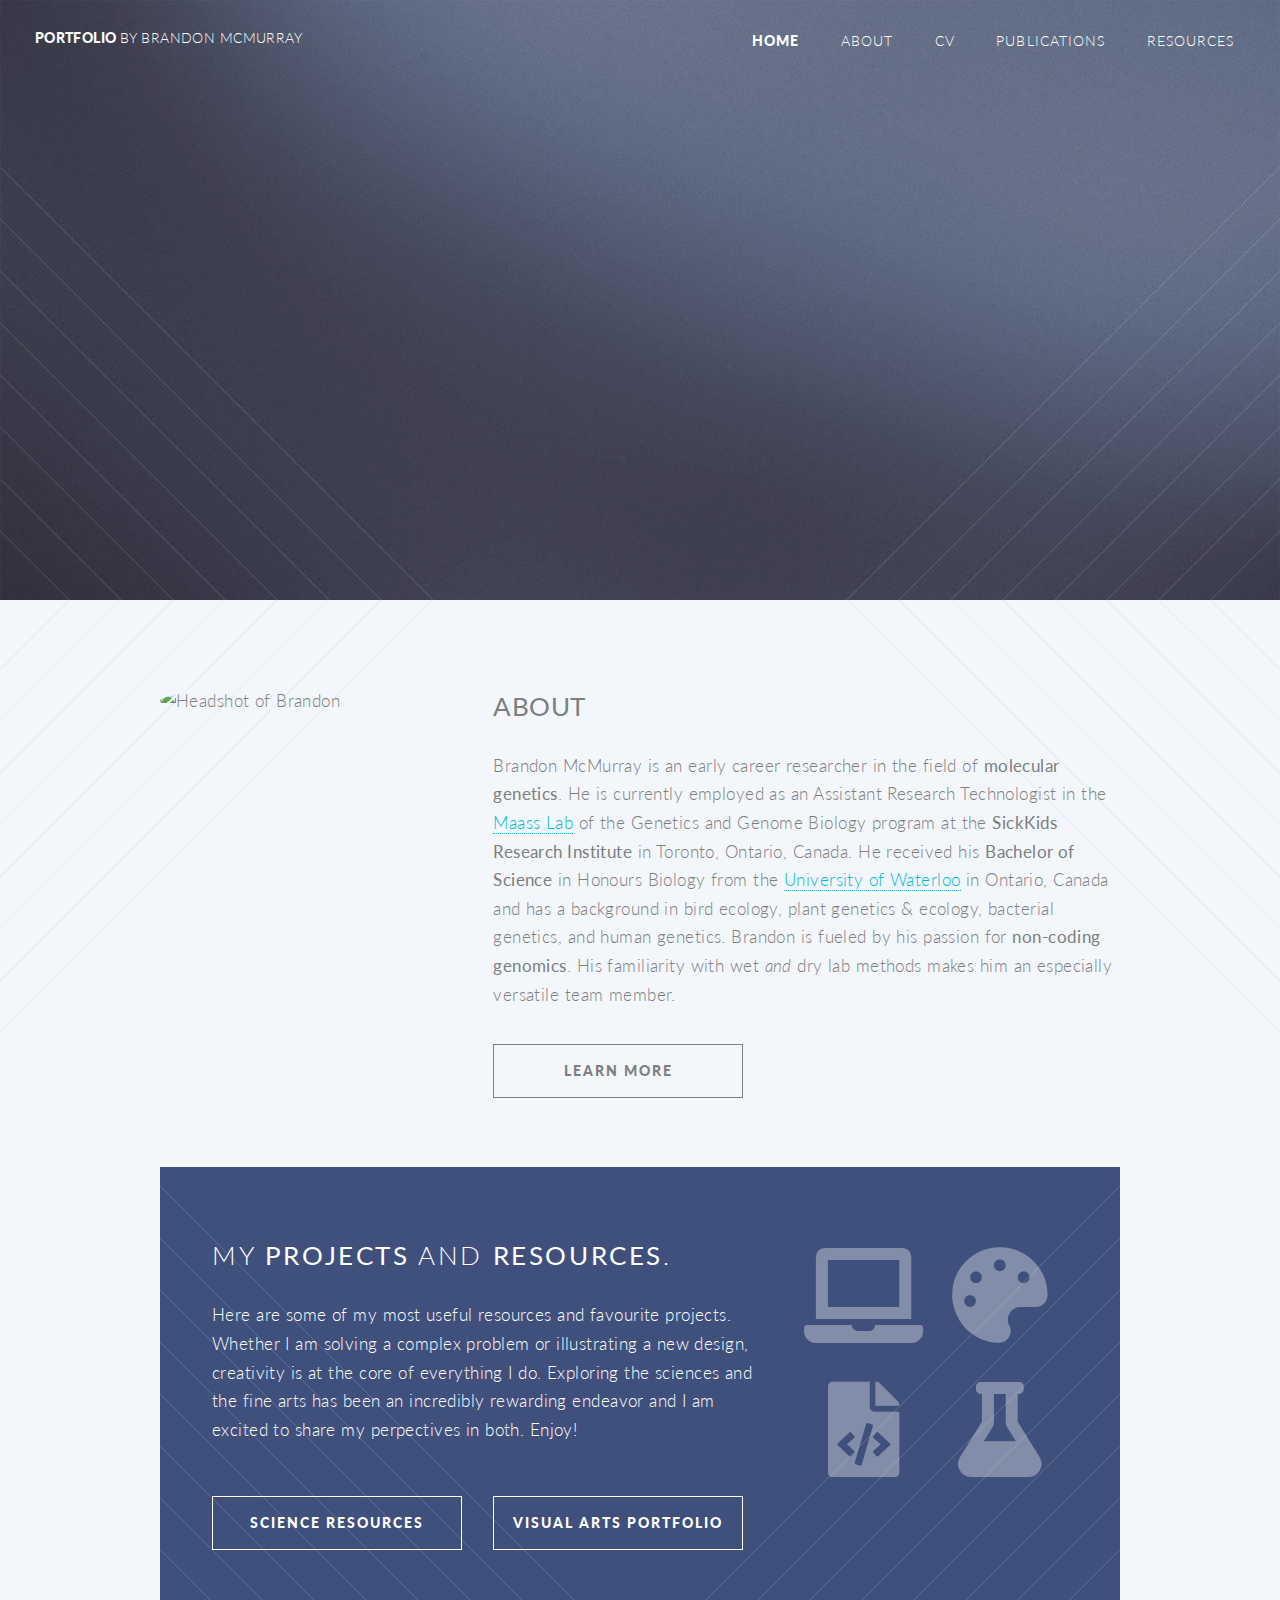
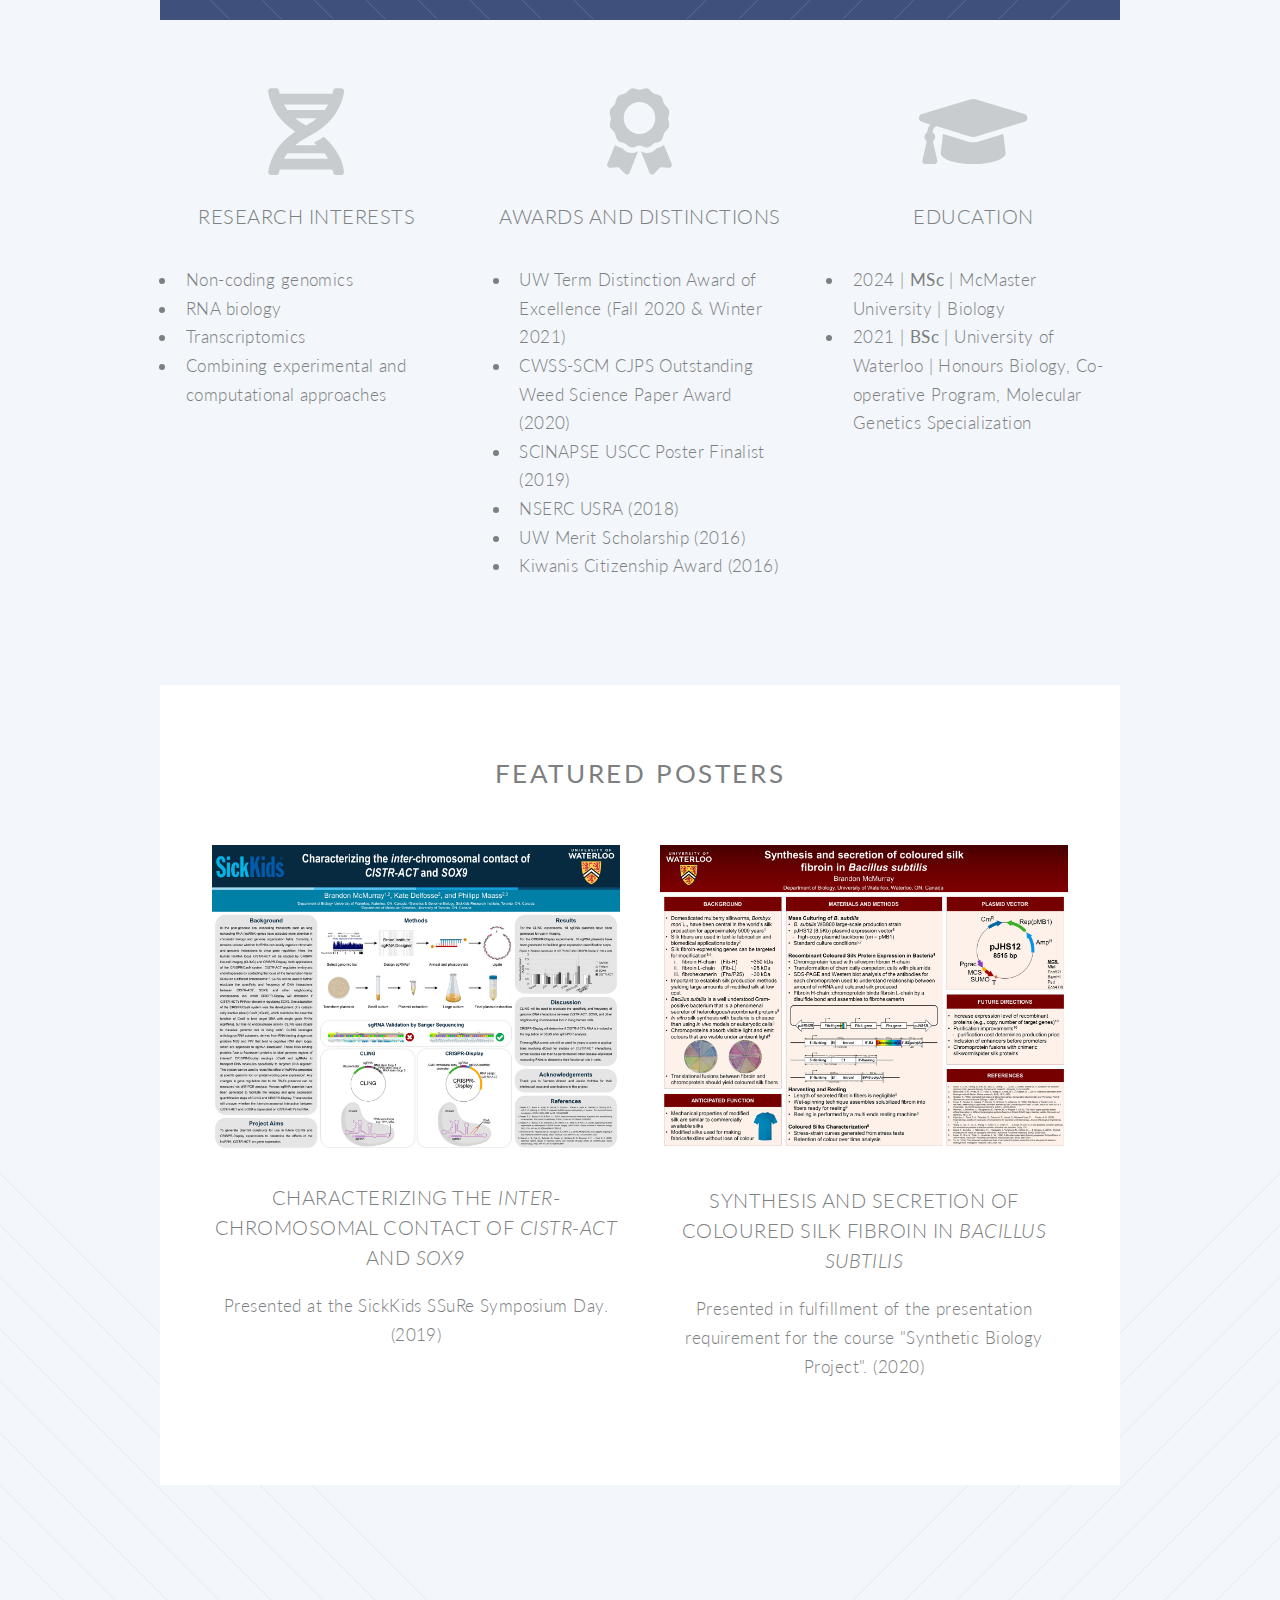
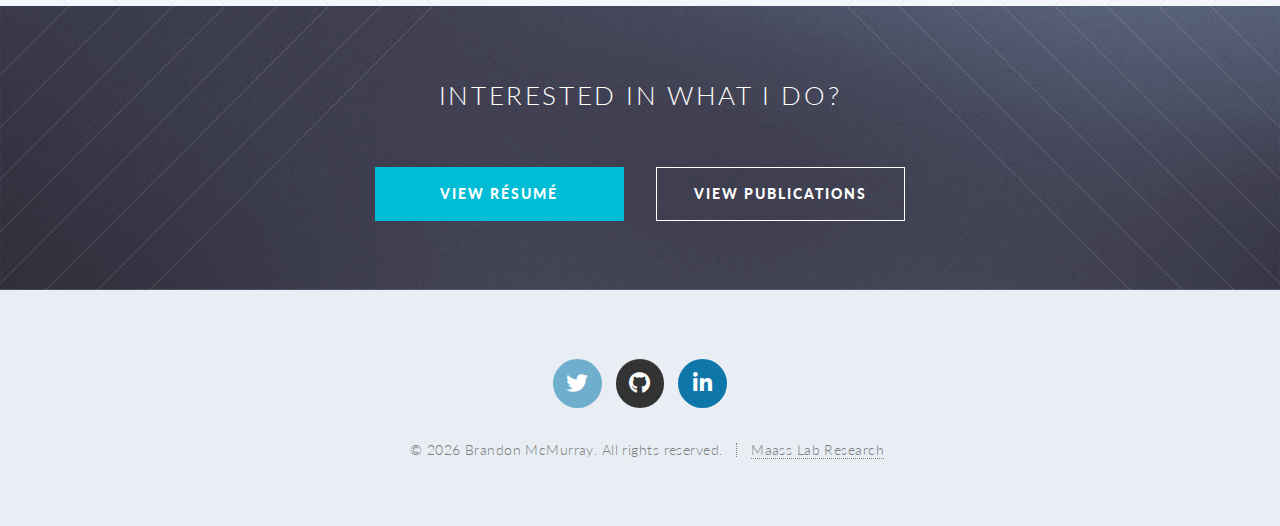
==== commit cabf11ec: "Update index.html" ====
--- a/index.html
+++ b/index.html
@@ -162,7 +162,8 @@
 										</header>
 										<p>
 										<ul align="left">
-											<li>2021 | BSc | Honours Biology, Co-operative Program, Molecular Genetics Specialization</li>
+											<li>2024 | <strong>MSc</strong> | McMaster University | Biology</li>
+											<li>2021 | <strong>BSc</strong> | University of Waterloo | Honours Biology, Co-operative Program, Molecular Genetics Specialization</li>
 										</ul>
 										</p>
 									</section>
--- a/assets/css/main.css
+++ b/assets/css/main.css
@@ -28,6 +28,10 @@
 article, aside, details, figcaption, figure,
 footer, header, hgroup, menu, nav, section {
 	display: block;}
+
+html {
+  scroll-behavior: smooth;
+}
 
 body {
 	line-height: 1;
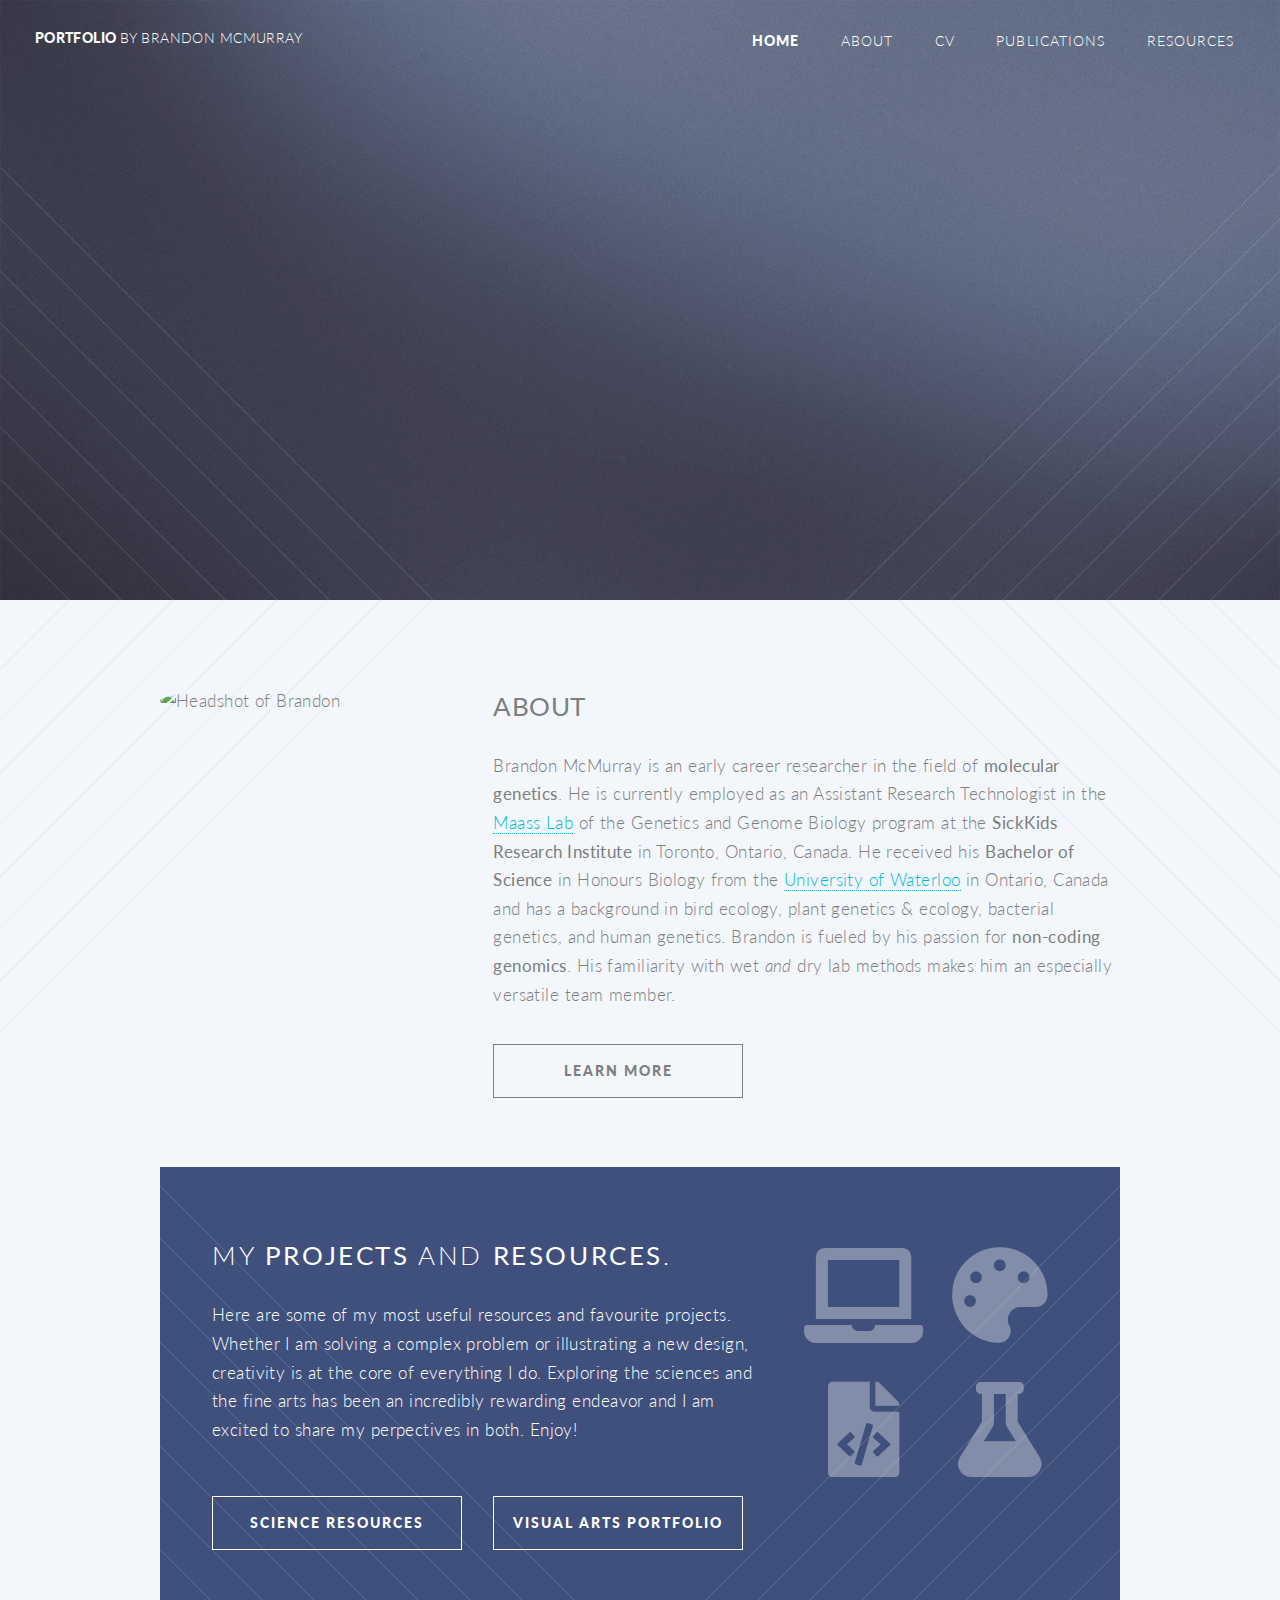
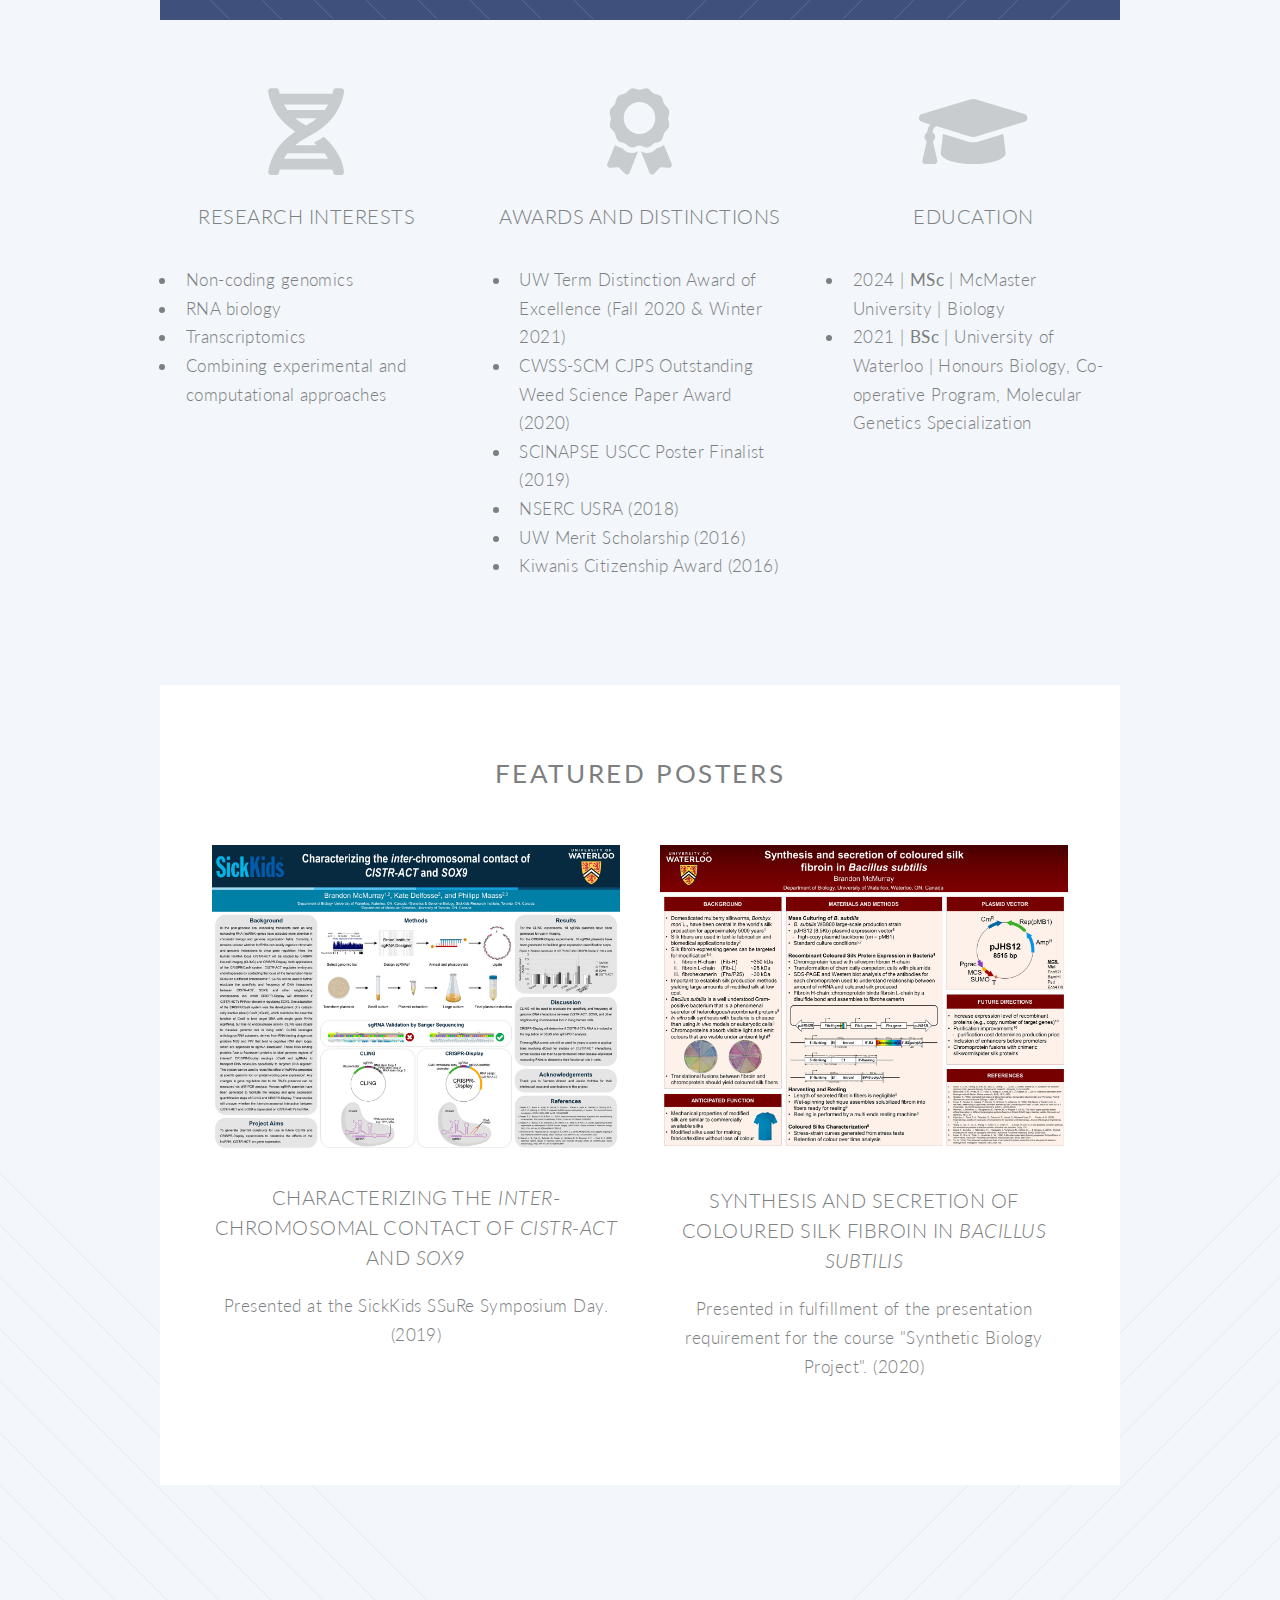
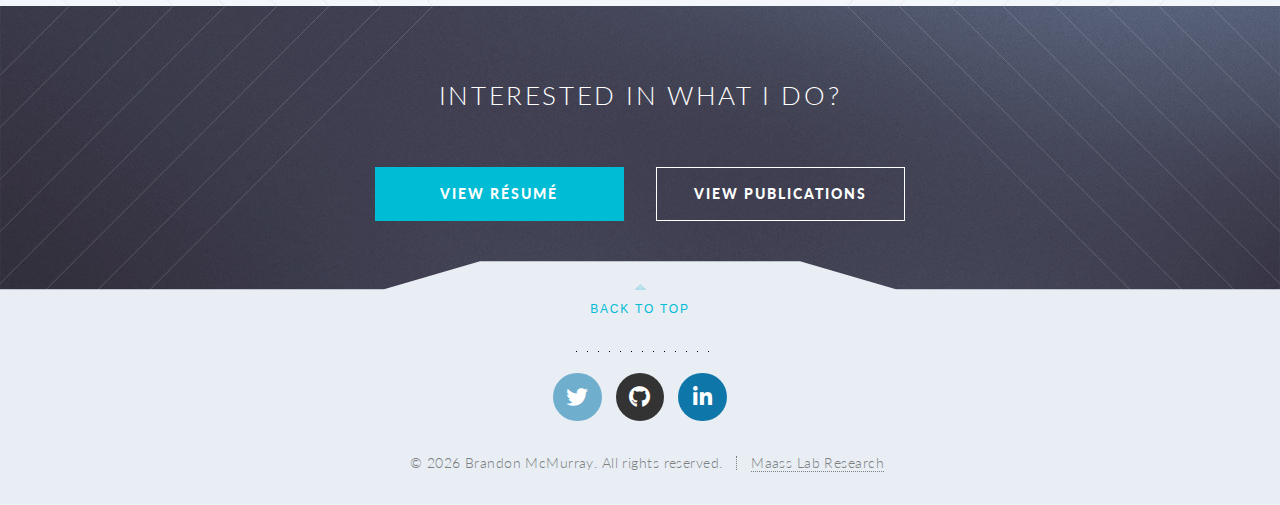
==== commit 40cfaa91: "Update footer of index.html" ====
--- a/index.html
+++ b/index.html
@@ -257,7 +257,24 @@
 				</section>
 
 			<!-- Footer -->
-				<footer id="footer">
+				<footer id="footer" class="footer_tab">
+
+					<a href="#" class="button footer_backToTop" style="border-bottom: none; display: inline-flex; flex-direction: column;">
+						<div aria-hidden="true" style="height: 25px;">
+							<svg width="17" height="8" viewBox="0 0 17 8" fill="none" xmlns="http://www.w3.org/2000/svg">
+								<path d="M 15 7.006 l -6.5 -6 l -6.5 6 h 13 Z" fill="#70CDDF" fill-opacity=".3" stroke="#70CDDF" stroke-opacity=".75" stroke-miterlimit="10"></path>
+							</svg>
+						</div>
+						<span>Back To Top</span>
+					</a>
+
+					<div>
+						<div class="footer_spacer" aria-hidden="true">
+							<svg width="150" height="2" viewBox="0 0 150 2" fill="none" xmlns="http://www.w3.org/2000/svg">
+								<path stroke="#000" stroke-dasharray="1 10" d="M0 .506 h 150"></path>
+							</svg>
+						</div>
+					</div>
 
 					<ul class="icons">
 						<li><a href="https://twitter.com/brandomcmurray/" class="icon brands circle fa-twitter"><span class="label">Twitter</span></a></li>
--- a/assets/css/main.css
+++ b/assets/css/main.css
@@ -2930,7 +2930,7 @@
 	#footer {
 		background: #E8EEF4;
 		color: #7c8081;
-		padding: 3em 5em 3em 5em;
+		padding: 0.8em 5em 3em 5em;
 		text-align: center;
 	}
 
@@ -2956,6 +2956,69 @@
 					border: 0;
 				}
 
+	.footer_tab {
+		box-sizing: border-box;
+		text-rendering: optimizeLegibility;
+		-webkit-font-smoothing: antialiased;
+		text-size-adjust: none;
+		margin-top: -29px;
+		padding-top: 0.8em;
+		clip-path: polygon(0 28px,30% 28px,calc(30% + 96px) 0,calc(70% - 96px) 0,70% 28px,100% 28px,100% 100%,0 100%);
+	}
+
+	.footer_backToTop {
+		-webkit-font-smoothing: antialiased;
+		text-size-adjust: none;
+		box-sizing: border-box;
+		cursor: pointer;
+		display: flex;
+		flex-direction: column;
+		justify-content: center;
+		align-items: center;
+		padding: 16px;
+		background: initial;
+		border: none;
+		position: relative;
+		top: -16px;
+		margin: 0 auto -30px;
+	}
+
+		.footer_backToTop svg {
+			width: 13px;
+			height: 6px;
+			margin-bottom: 16px;
+		}
+
+		.footer_backToTop span {
+			font-family: Normative Pro,Segoe UI,Arial,sans-serif;
+			font-weight: 400;
+			font-size: 12px;
+			line-height: 18px;
+			letter-spacing: .15em;
+			text-transform: uppercase;
+			color: #00BCD4;
+			transition: color .2s ease-in-out;
+		}
+
+	.footer_spacer {
+		margin: 20px auto;
+		width: 149px;
+		height: 2px;
+		position: relative;
+		overflow: hidden;
+	}
+
+		.footer_spacer svg {
+			fill: none;
+			box-sizing: border-box;
+			width: 150px;
+			height: 2px;
+			position: absolute;
+			top: 50%;
+			left: 50%;
+			transform: translate(-50%,-50%);
+		}
+
 /* Wide */
 
 	@media screen and (max-width: 1680px) {
@@ -3034,7 +3097,7 @@
 		/* Footer */
 
 			#footer {
-				padding: 4em;
+				padding: 0.8em 4em 2em;
 			}
 
 	}
@@ -3242,7 +3305,7 @@
 		/* Footer */
 
 			#footer {
-				padding: 4em 1.5em;
+				padding: 0.8em 4em 1.5em;
 			}
 
 		/* Nav */
@@ -3633,7 +3696,7 @@
 		/* Footer */
 
 			#footer {
-				padding: 3em 1.5em;
+				padding: 0.8em 3em 1.5em;
 			}
 
 				#footer .copyright li {
@@ -3642,6 +3705,12 @@
 					padding: 0;
 					border: 0;
 				}
+
+			.footer_tab {
+				margin-top: -15px;
+				padding-top: 0.8em;
+				clip-path: polygon(0 14px,30% 14px,calc(30% + 32px) 0,calc(70% - 32px) 0,70% 14px,100% 14px,100% 100%,0 100%);
+			}
 
 		/* Nav */
 
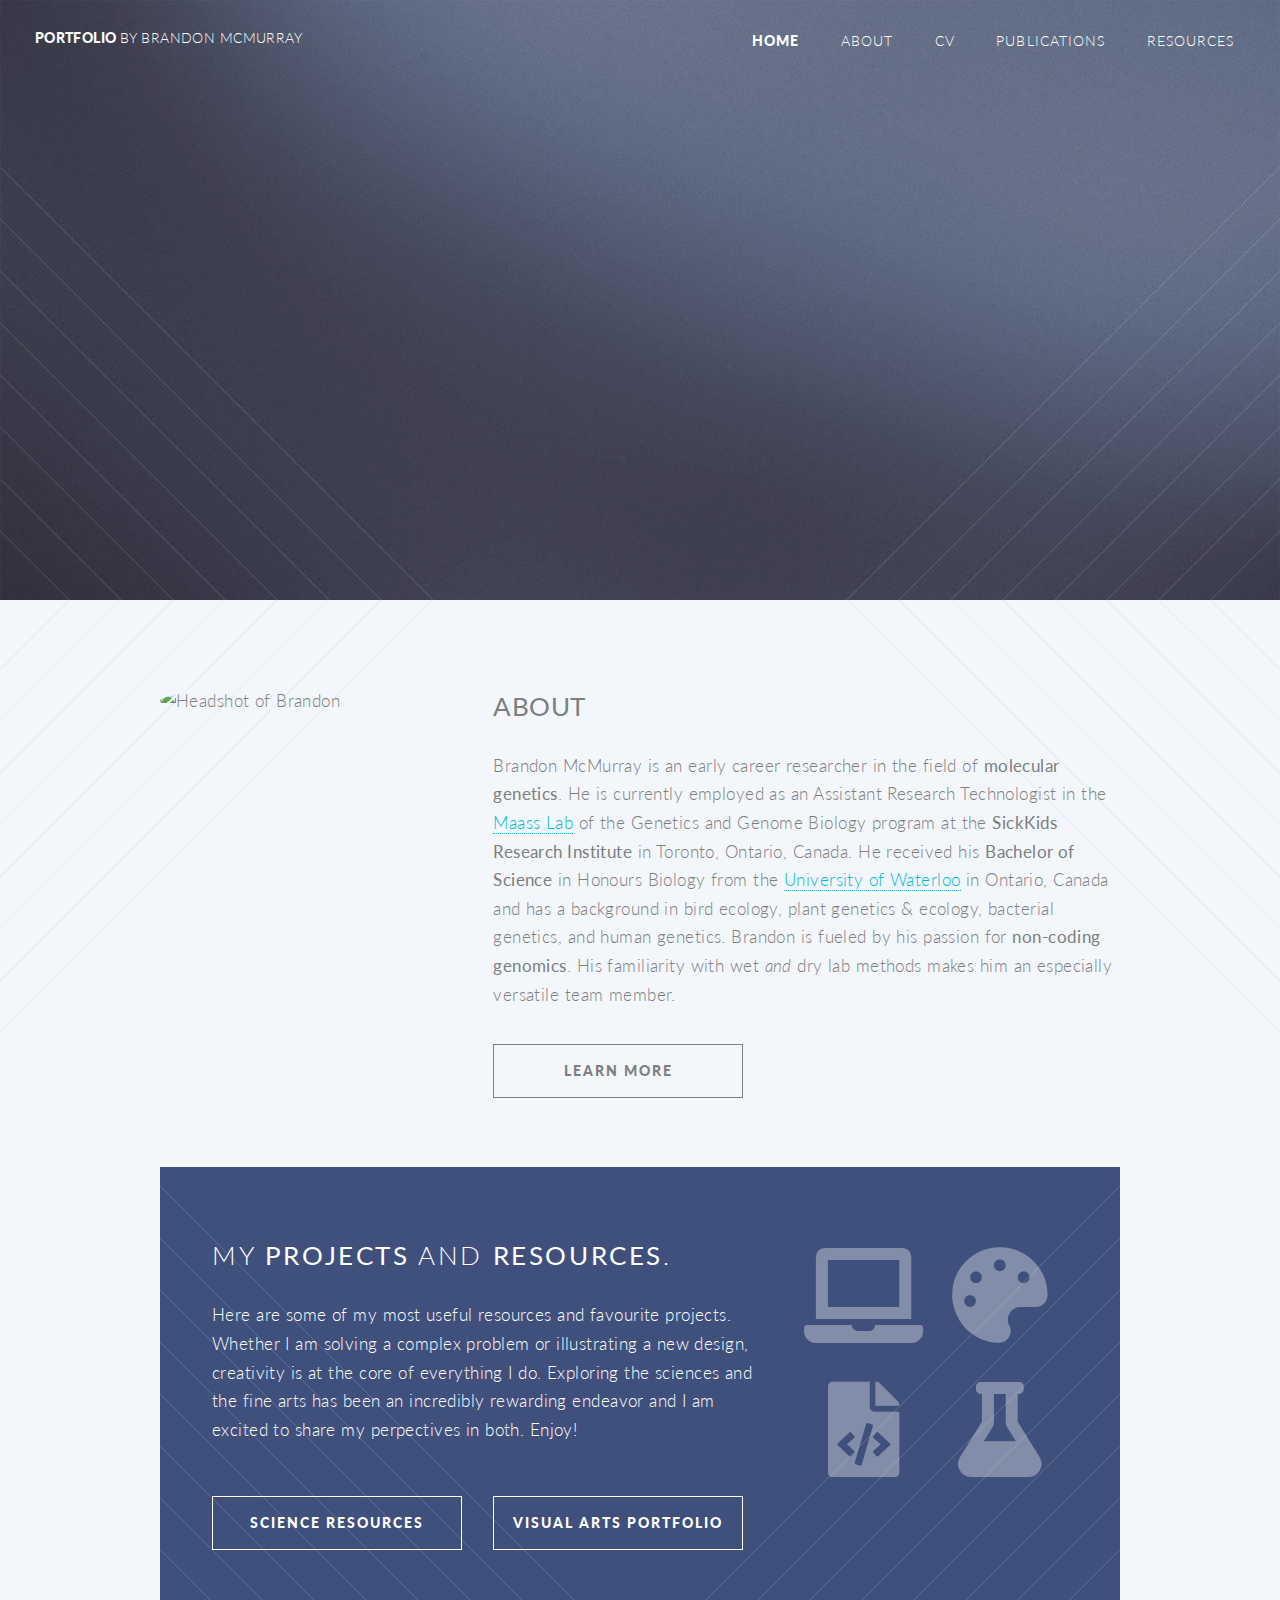
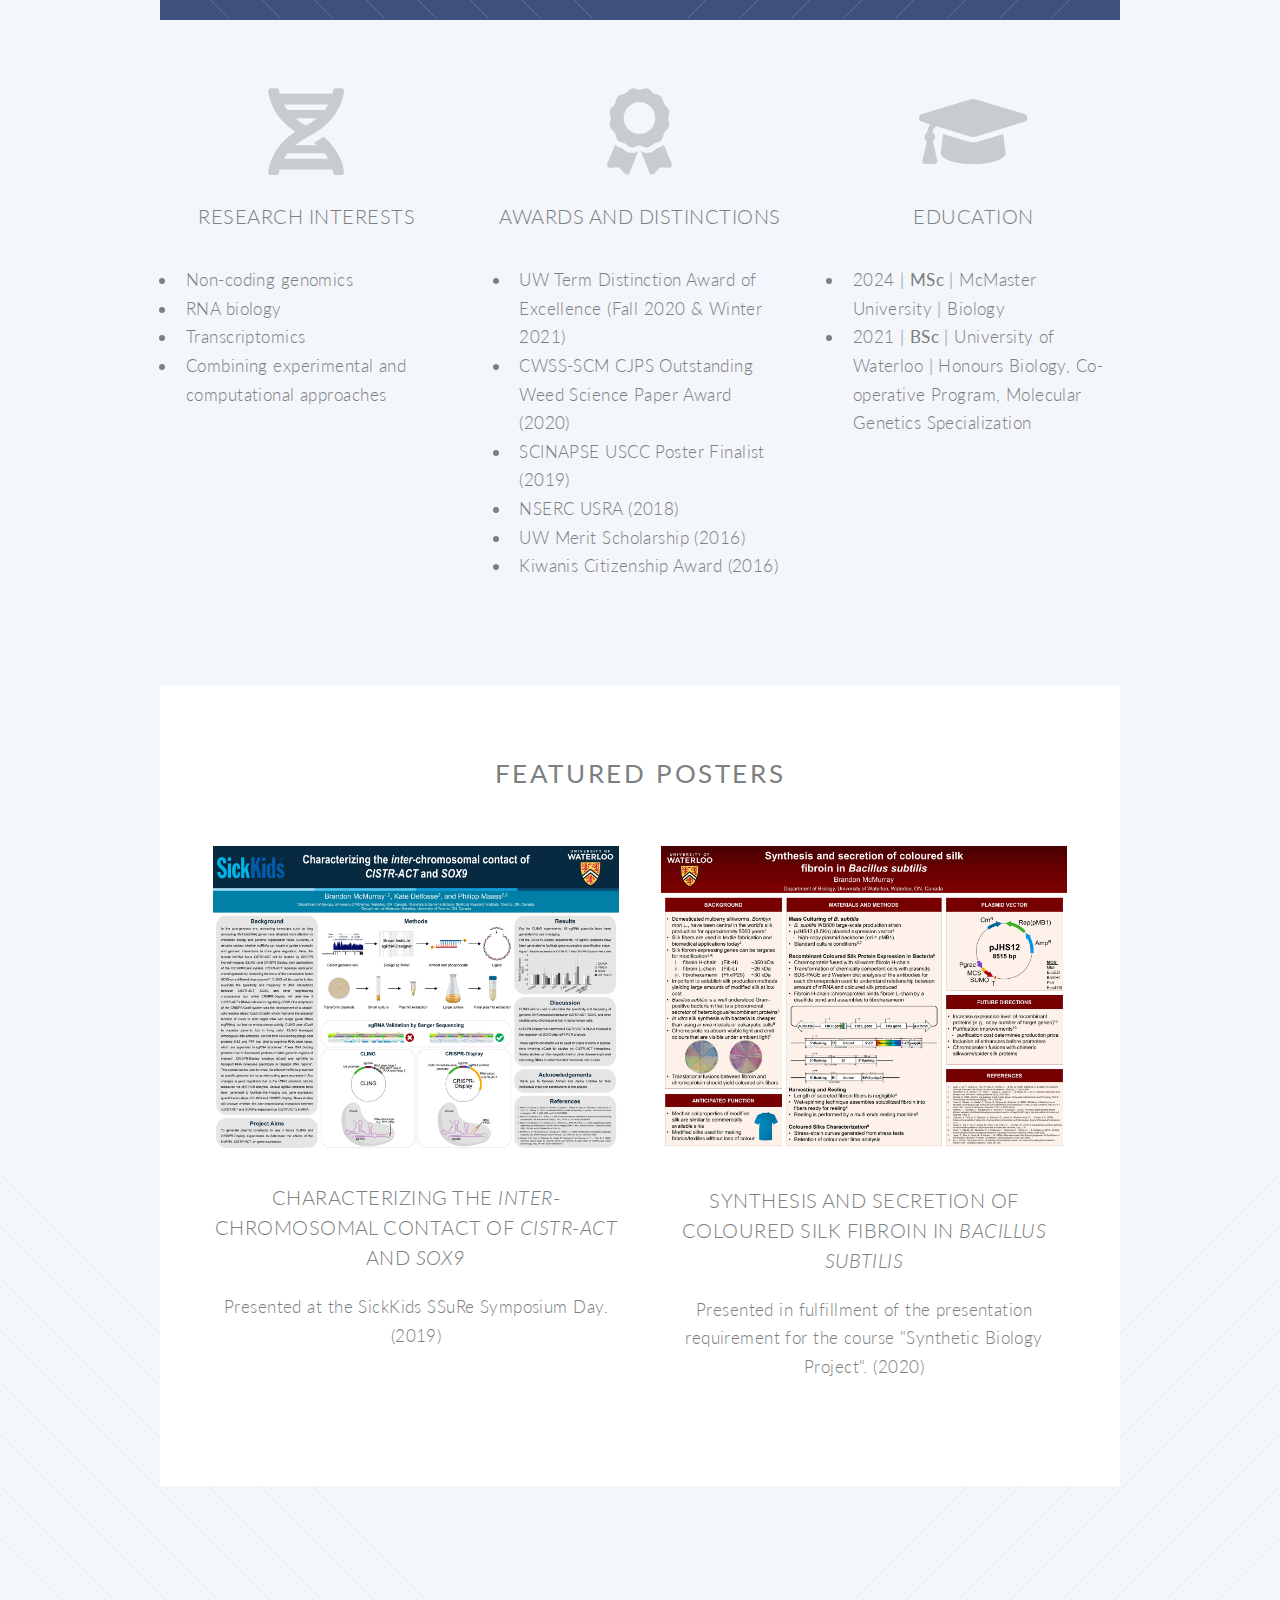
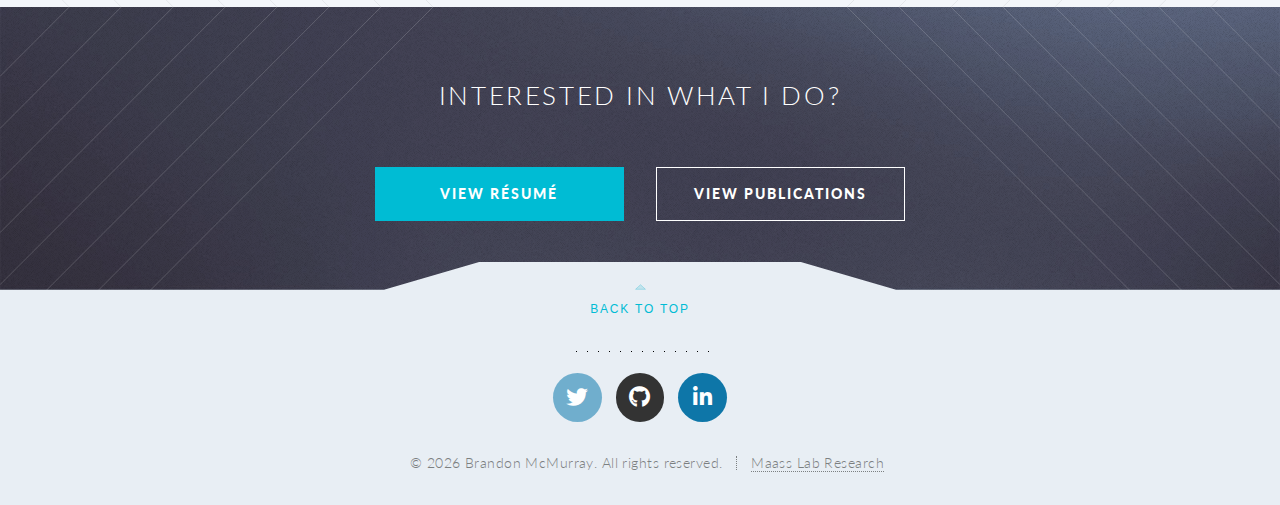
==== commit 63097648: "Update index.html" ====
--- a/index.html
+++ b/index.html
@@ -4,9 +4,13 @@
 		<title>Portfolio – Brandon McMurray</title>
 		<meta name="google-site-verification" content="1WySwaRgkNOa-vOFUJI8FnVK5YEbSLO54Cz7t0tDeMo" />
 		<meta charset="utf-8" />
+		<meta name="author" content="Brandon McMurray">
+		<meta name="description" content="Brandon is an early career molecular genetics researcher living in Ontario, Canada. Explore his personal portfolio to access key resources and projects, or to learn more about him.">
+		<meta name="keywords" content="Portfolio, Science, Biology, Research, Molecular Genetics, Genomics, About Me">
 		<meta name="viewport" content="width=device-width, initial-scale=1, user-scalable=no" />
 		<link rel="stylesheet" href="assets/css/main.css" />
 		<noscript><link rel="stylesheet" href="assets/css/noscript.css" /></noscript>
+		<link rel="canonical" href="https://brandomcmurray.github.io/" />
 		<link rel="apple-touch-icon" sizes="180x180" href="/apple-touch-icon.png?v=2">
 		<link rel="icon" type="image/png" sizes="32x32" href="/favicon-32x32.png?v=2">
 		<link rel="icon" type="image/png" sizes="16x16" href="/favicon-16x16.png?v=2">
@@ -299,6 +303,19 @@
 			<script src="assets/js/breakpoints.min.js"></script>
 			<script src="assets/js/util.js"></script>
 			<script src="assets/js/main.js"></script>
+			
+			<script type="application/ld+json"> {
+			"@context" : "http://schema.org",
+			"@type" : "Person",
+			"name" : "Brandon McMurray",
+			"url" : "https://brandomcmurray.github.io/",
+			"sameAs" : [
+			  "https://scholar.google.com/citations?user=uEAj9PAAAAAJ",
+			  "https://twitter.com/brandomcmurray/",
+			  "https://github.com/brandomcmurray/",
+			  "https://www.linkedin.com/in/brandon-mcmurray/"
+			  ]
+			} </script>
 
 	</body>
 </html>--- a/assets/css/main.css
+++ b/assets/css/main.css
@@ -2136,6 +2136,7 @@
 			.image.featured img {
 				display: block;
 				width: 100%;
+				padding: 1px;
 			}
 
 /* Icon */
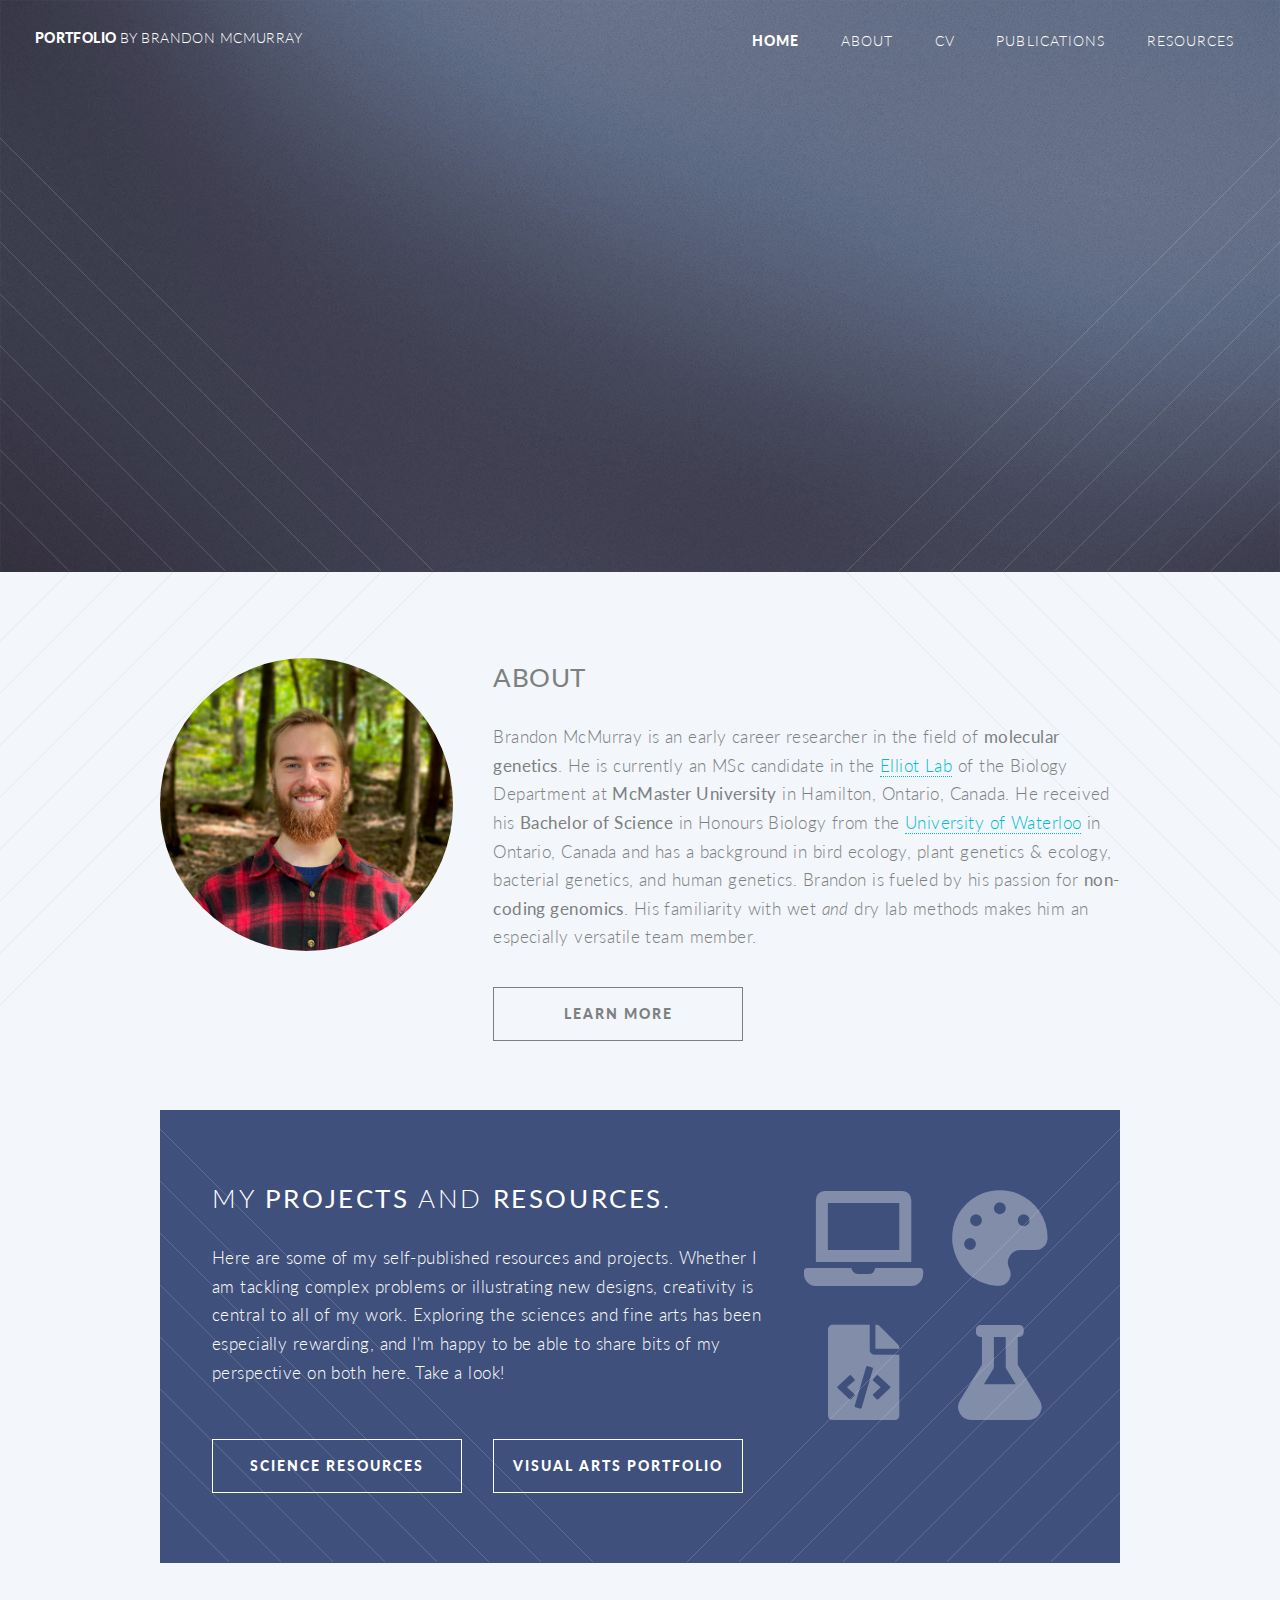
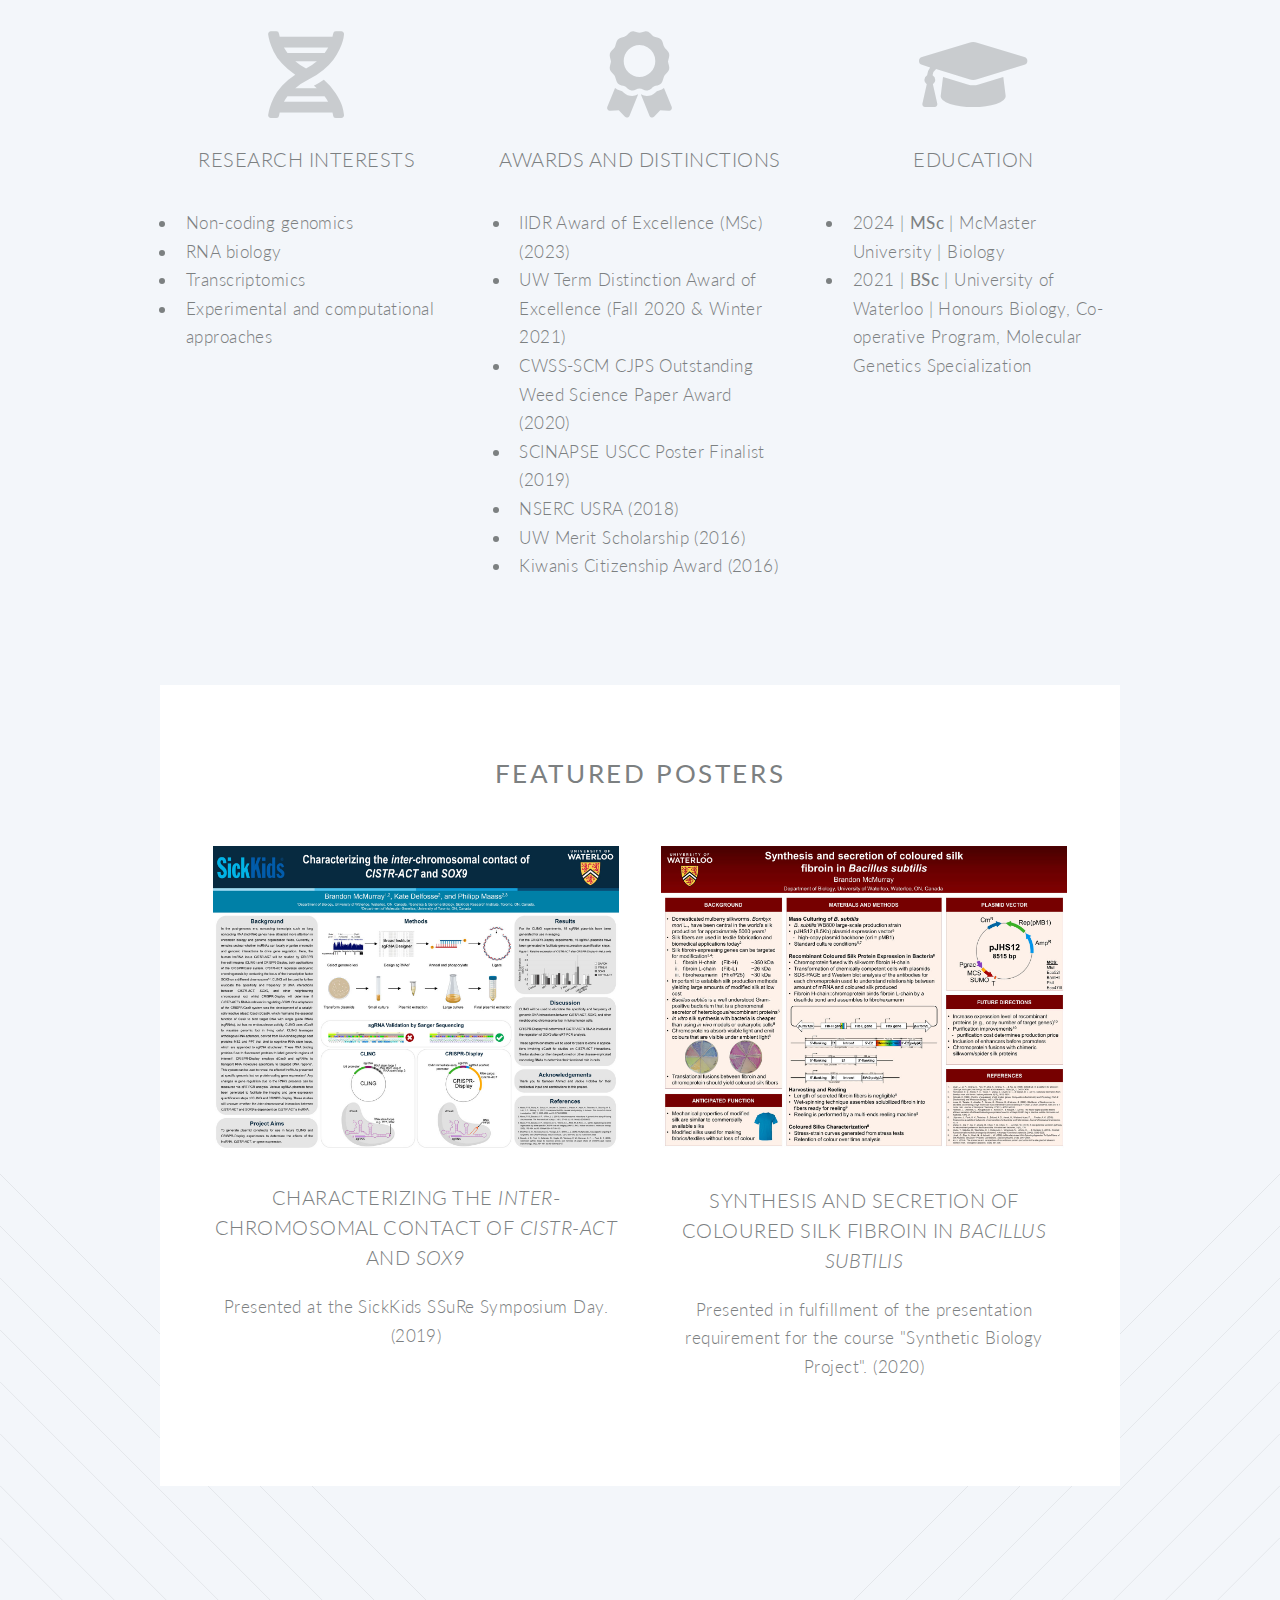
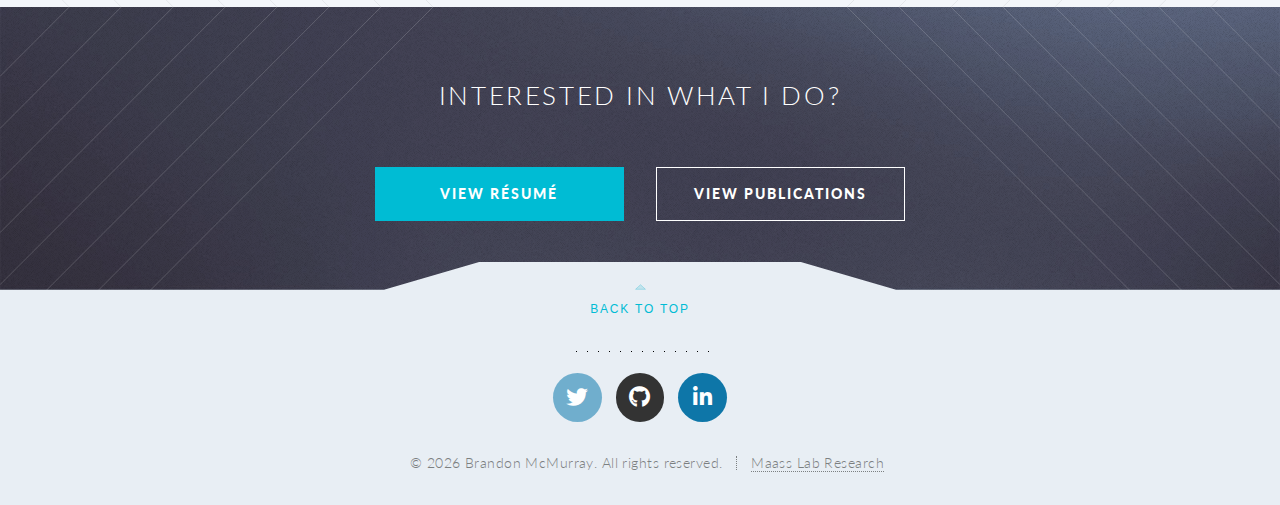
==== commit 192518a1: "2023 Update" ====
--- a/index.html
+++ b/index.html
@@ -52,11 +52,9 @@
 						<header>
 							<h2>Brandon	McMurray</h2>
 						</header>
-						<p>This is my professional <strong>Portfolio</strong>.
+						<p>Feel free to <a href="contact.html">get in touch</a> with me!
 						<br />
-						Feel free to <a href="contact.html">get in touch</a> with me if you believe our
-						<br />
-						research interests align! I'd be happy to chat.
+						I'd be happy to chat.
 						</p>
 						<footer>
 							<ul class="buttons stacked">
@@ -80,7 +78,8 @@
 									<header>
 										<h1 style="font-size:1.5em;"><strong>About</strong></h1>
 									</header>
-									<p>Brandon McMurray is an early career researcher in the field of <strong>molecular genetics</strong>. He is currently employed as an Assistant Research Technologist in the <a href="https://lab.research.sickkids.ca/maass/team/">Maass Lab</a> of the Genetics and Genome Biology program at the <strong>SickKids Research Institute</strong> in Toronto, Ontario, Canada. He received his <strong>Bachelor of Science</strong> in Honours Biology from the <a href="https://uwaterloo.ca/science/">University of Waterloo</a> in Ontario, Canada and has a background in bird ecology, plant genetics &amp; ecology, bacterial genetics, and human genetics. Brandon is fueled by his passion for <strong>non-coding genomics</strong>. His familiarity with wet <em>and</em> dry lab methods makes him an especially versatile team member.</p>
+									<!-- <p>Brandon McMurray is an early career researcher in the field of <strong>molecular genetics</strong>. He is currently employed as an Assistant Research Technologist in the <a href="https://lab.research.sickkids.ca/maass/team/">Maass Lab</a> of the Genetics and Genome Biology program at the <strong>SickKids Research Institute</strong> in Toronto, Ontario, Canada. He received his <strong>Bachelor of Science</strong> in Honours Biology from the <a href="https://uwaterloo.ca/science/">University of Waterloo</a> in Ontario, Canada and has a background in bird ecology, plant genetics &amp; ecology, bacterial genetics, and human genetics. Brandon is fueled by his passion for <strong>non-coding genomics</strong>. His familiarity with wet <em>and</em> dry lab methods makes him an especially versatile team member.</p> -->
+									<p>Brandon McMurray is an early career researcher in the field of <strong>molecular genetics</strong>. He is currently an MSc candidate in the <a href="https://biology.mcmaster.ca/fcl/elliot/web/default.html">Elliot Lab</a> of the Biology Department at <strong>McMaster University</strong> in Hamilton, Ontario, Canada. He received his <strong>Bachelor of Science</strong> in Honours Biology from the <a href="https://uwaterloo.ca/science/">University of Waterloo</a> in Ontario, Canada and has a background in bird ecology, plant genetics &amp; ecology, bacterial genetics, and human genetics. Brandon is fueled by his passion for <strong>non-coding genomics</strong>. His familiarity with wet <em>and</em> dry lab methods makes him an especially versatile team member.</p>
 									<a href="#techOverview" class="button large scrolly">Learn More</a>
 								</div>
 							</div>
@@ -94,7 +93,7 @@
 									<header>
 										<h2>My <strong>Projects</strong> and <strong>Resources</strong>.</h2>
 									</header>
-									<p>Here are some of my most useful resources and favourite projects. Whether I am solving a complex problem or illustrating a new design, creativity is at the core of everything I do. Exploring the sciences and the fine arts has been an incredibly rewarding endeavor and I am excited to share my perpectives in both. Enjoy!</p>
+									<p>Here are some of my self-published resources and projects. Whether I am tackling complex problems or illustrating new designs, creativity is central to all of my work. Exploring the sciences and fine arts has been especially rewarding, and I'm happy to be able to share bits of my perspective on both here. Take a look!</p>
 									<footer>
 										<ul class="buttons">
 											<li><a href="resources.html#sci" class="button">Science Resources</a></li>
@@ -131,7 +130,7 @@
 											<li>Non-coding genomics</li>
 											<li>RNA biology</li>
 											<li>Transcriptomics</li>
-											<li>Combining experimental and computational approaches</li>
+											<li>Experimental and computational approaches</li>
 										</ul>
 										</p>
 									</section>
@@ -146,6 +145,7 @@
 										</header>
 										<p>
 										<ul align="left">
+											<li>IIDR Award of Excellence (MSc) (2023)</li>
 											<li>UW Term Distinction Award of Excellence (Fall 2020 & Winter 2021)</li>
 											<li>CWSS-SCM CJPS Outstanding Weed Science Paper Award (2020)</li>
 											<li>SCINAPSE USCC Poster Finalist (2019)</li>
--- a/assets/css/main.css
+++ b/assets/css/main.css
@@ -12,7 +12,7 @@
 pre, a, abbr, acronym, address, big, cite,
 code, del, dfn, img, ins, kbd, q, s, samp,
 small, strike, strong, sub, sup, tt, var, b,
-u, i, center, dl, dt, dd, ol, ul, li, fieldset,
+u, /*i, */center, dl, dt, dd, ol, ul, li, fieldset,
 form, label, legend, table, caption, tbody,
 tfoot, thead, tr, th, td, article, aside,
 canvas, details, embed, figure, figcaption,
@@ -1970,6 +1970,10 @@
 
 	section.special, article.special {
 		text-align: center;
+	}
+	
+	section#pubs a {
+		border-bottom-style: none;
 	}
 
 	header.major {
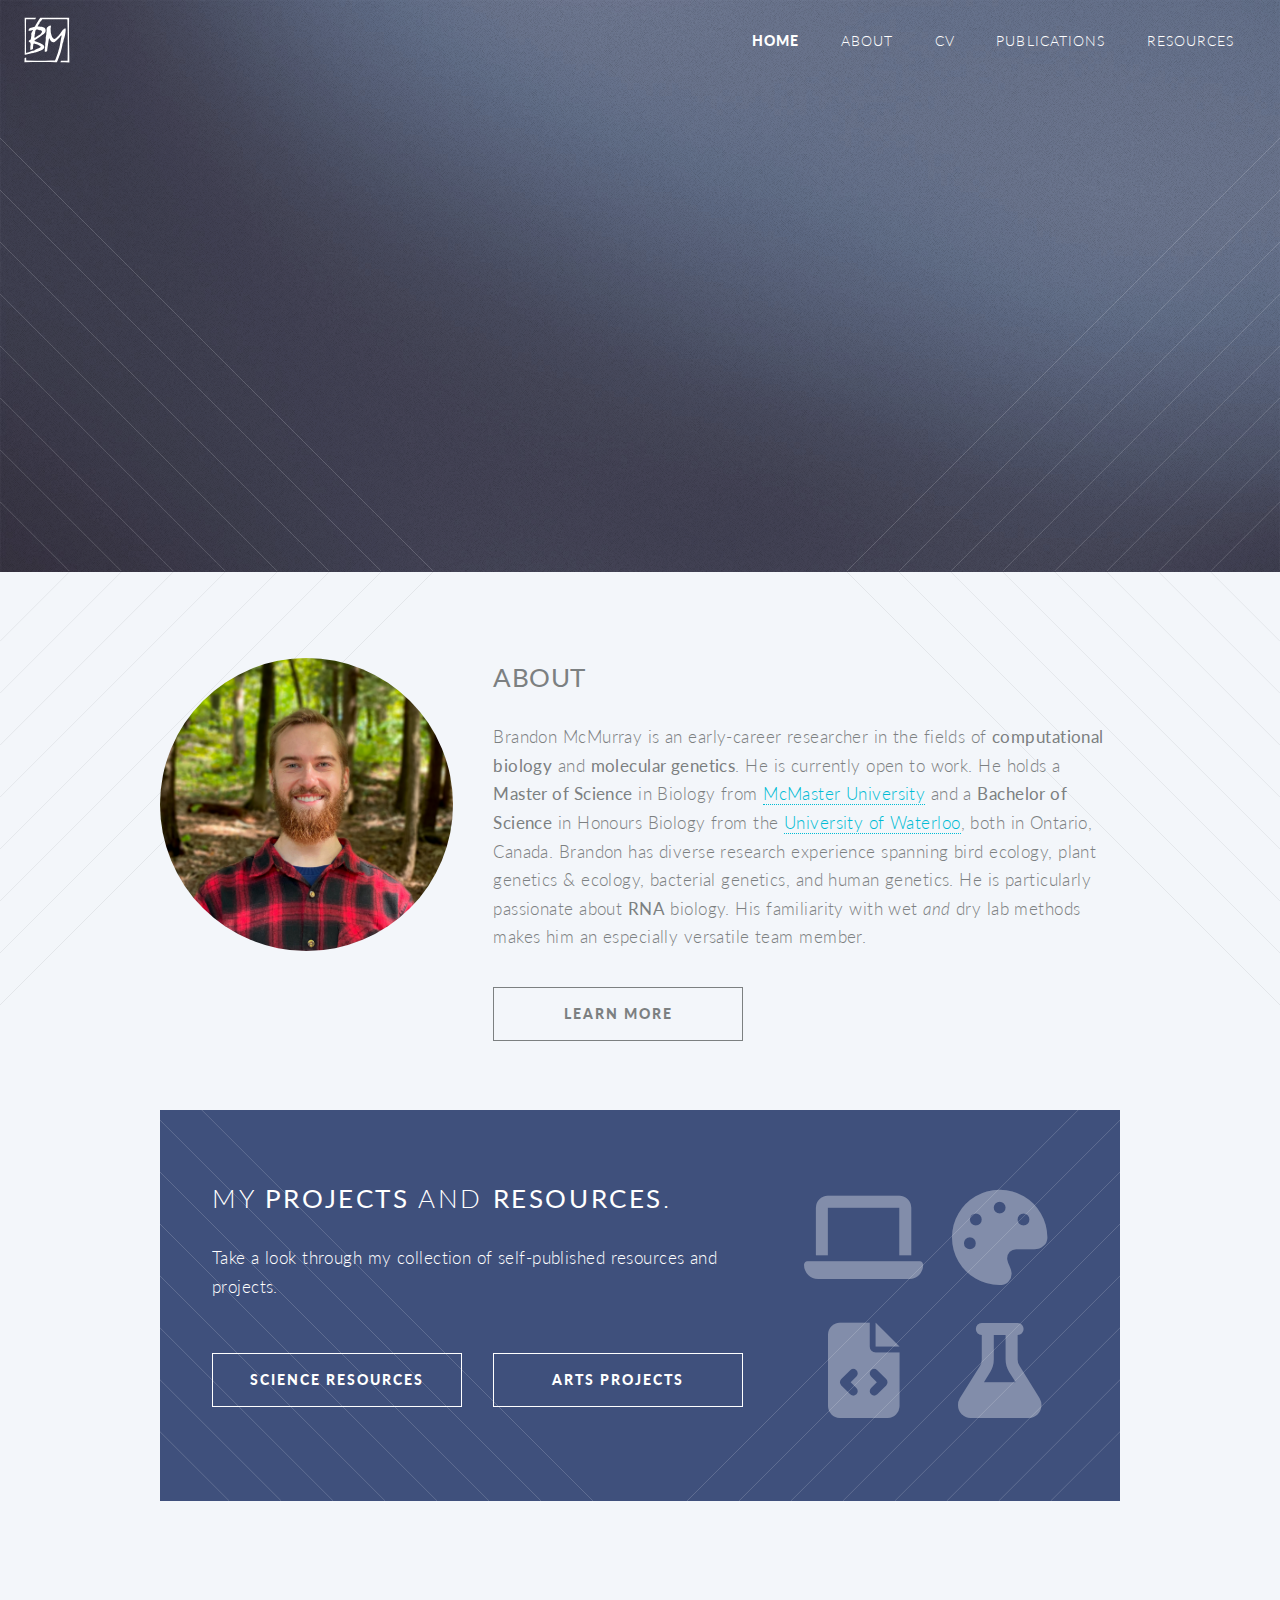
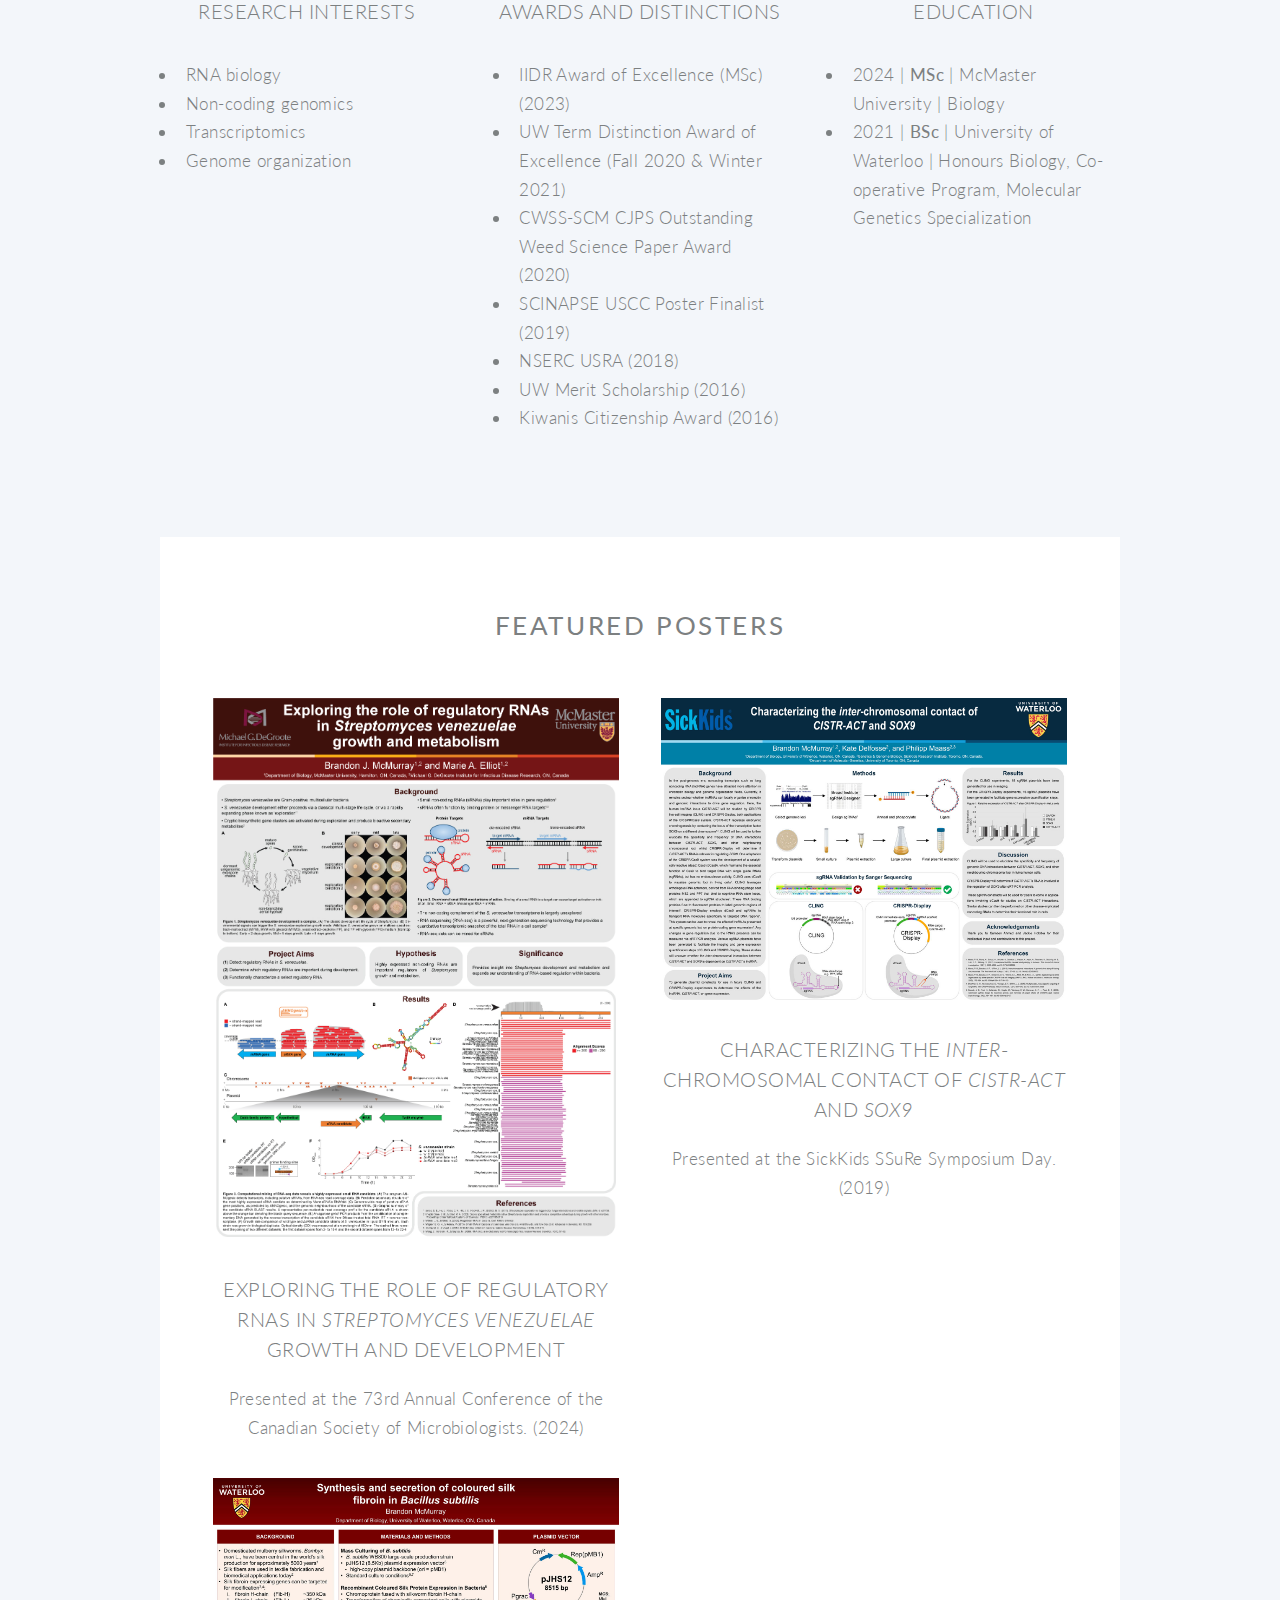
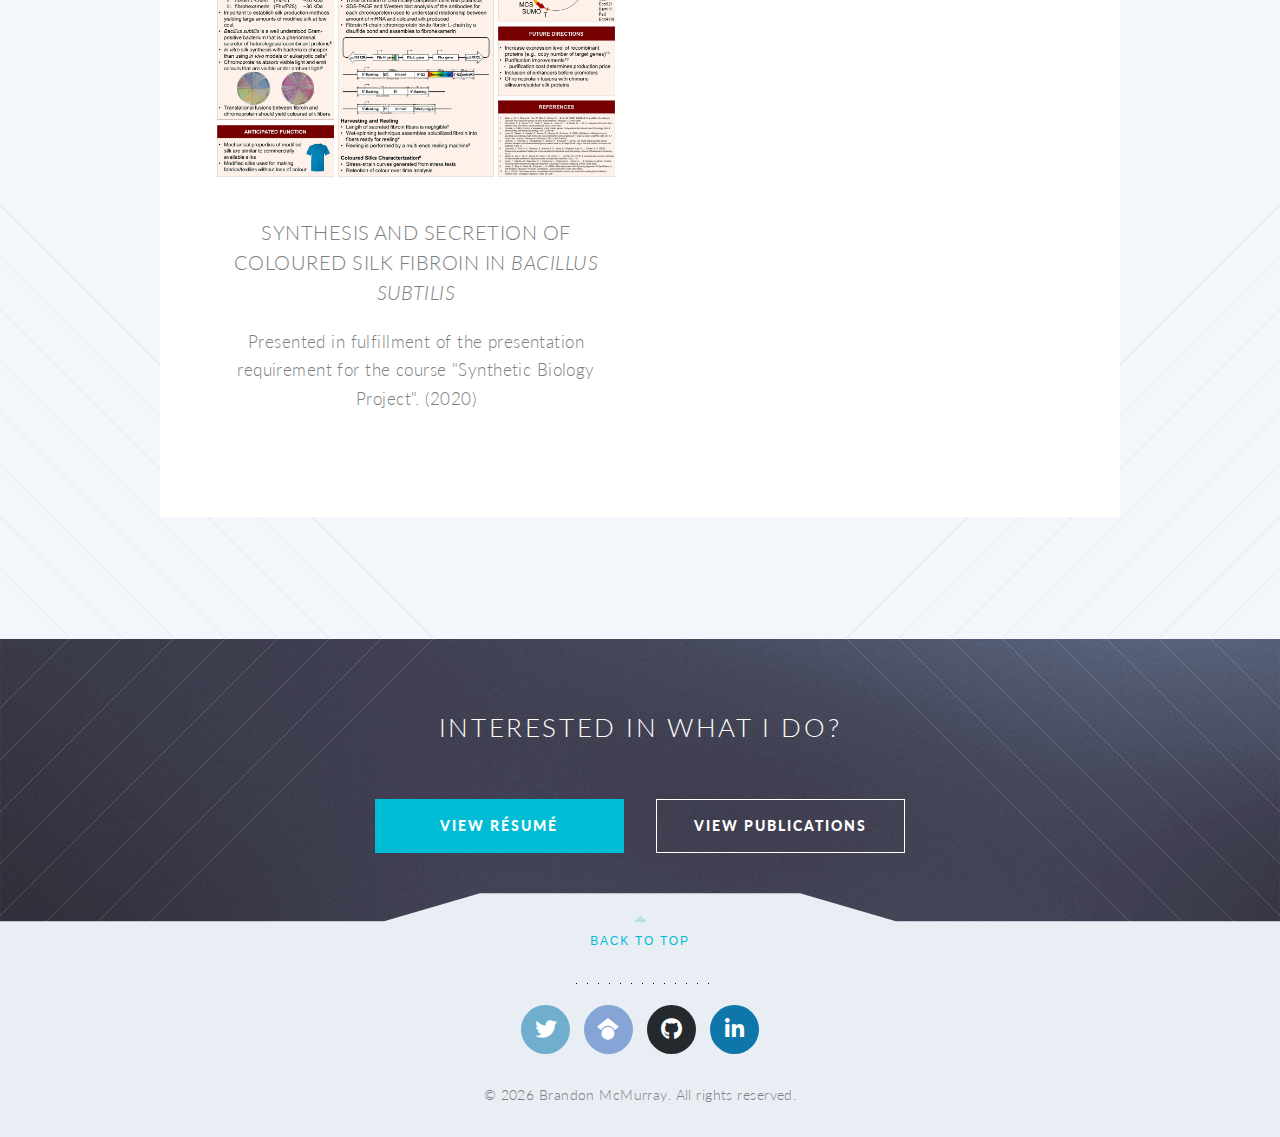
==== commit 31b9d3a0: "Website refresh" ====
--- a/index.html
+++ b/index.html
@@ -25,7 +25,9 @@
 
 			<!-- Header -->
 				<header id="header" class="alt">
-					<h1 id="logo"><a href="index.html">Portfolio <span>by Brandon McMurray</span></a></h1>
+					<div id="logo">
+						<a href="index.html"><img src="images/logo_BM_black.svg" alt="Brandon McMurray's portfolio logo" /></a>
+					</div>
 					<nav id="nav">
 						<ul>
 							<li class="current"><a href="index.html#banner">Home</a></li>
@@ -79,7 +81,7 @@
 										<h1 style="font-size:1.5em;"><strong>About</strong></h1>
 									</header>
 									<!-- <p>Brandon McMurray is an early career researcher in the field of <strong>molecular genetics</strong>. He is currently employed as an Assistant Research Technologist in the <a href="https://lab.research.sickkids.ca/maass/team/">Maass Lab</a> of the Genetics and Genome Biology program at the <strong>SickKids Research Institute</strong> in Toronto, Ontario, Canada. He received his <strong>Bachelor of Science</strong> in Honours Biology from the <a href="https://uwaterloo.ca/science/">University of Waterloo</a> in Ontario, Canada and has a background in bird ecology, plant genetics &amp; ecology, bacterial genetics, and human genetics. Brandon is fueled by his passion for <strong>non-coding genomics</strong>. His familiarity with wet <em>and</em> dry lab methods makes him an especially versatile team member.</p> -->
-									<p>Brandon McMurray is an early career researcher in the field of <strong>molecular genetics</strong>. He is currently an MSc candidate in the <a href="https://biology.mcmaster.ca/fcl/elliot/web/default.html">Elliot Lab</a> of the Biology Department at <strong>McMaster University</strong> in Hamilton, Ontario, Canada. He received his <strong>Bachelor of Science</strong> in Honours Biology from the <a href="https://uwaterloo.ca/science/">University of Waterloo</a> in Ontario, Canada and has a background in bird ecology, plant genetics &amp; ecology, bacterial genetics, and human genetics. Brandon is fueled by his passion for <strong>non-coding genomics</strong>. His familiarity with wet <em>and</em> dry lab methods makes him an especially versatile team member.</p>
+									<p>Brandon McMurray is an early-career researcher in the fields of <strong>computational biology</strong> and <strong>molecular genetics</strong>. He is currently open to work. He holds a <strong>Master of Science</strong> in Biology from <a href="https://biology.mcmaster.ca/graduate/">McMaster University</a> and a <strong>Bachelor of Science</strong> in Honours Biology from the <a href="https://uwaterloo.ca/science/">University of Waterloo</a>, both in Ontario, Canada. Brandon has diverse research experience spanning bird ecology, plant genetics &amp; ecology, bacterial genetics, and human genetics. He is particularly passionate about <strong>RNA</strong> biology. His familiarity with wet <em>and</em> dry lab methods makes him an especially versatile team member.</p>
 									<a href="#techOverview" class="button large scrolly">Learn More</a>
 								</div>
 							</div>
@@ -93,11 +95,11 @@
 									<header>
 										<h2>My <strong>Projects</strong> and <strong>Resources</strong>.</h2>
 									</header>
-									<p>Here are some of my self-published resources and projects. Whether I am tackling complex problems or illustrating new designs, creativity is central to all of my work. Exploring the sciences and fine arts has been especially rewarding, and I'm happy to be able to share bits of my perspective on both here. Take a look!</p>
+									<p>Take a look through my collection of self-published resources and projects.
 									<footer>
 										<ul class="buttons">
 											<li><a href="resources.html#sci" class="button">Science Resources</a></li>
-											<li><a href="resources.html#art" class="button">Visual Arts Portfolio</a></li>
+											<li><a href="resources.html#art" class="button">Arts Projects</a></li>
 										</ul>
 									</footer>
 
@@ -105,10 +107,10 @@
 								<div class="col-4 col-12-narrower imp-narrower">
 
 									<ul class="featured-icons">
-										<li><span class="icon solid fa-laptop"><span class="label">Feature 1</span></span></li>
-										<li><span class="icon solid fa-palette"><span class="label">Feature 2</span></span></li>
-										<li><span class="icon solid fa-file-code"><span class="label">Feature 3</span></span></li>
-										<li><span class="icon solid fa-flask"><span class="label">Feature 4</span></span></li>
+										<li><span class="icon fa-solid fa-laptop"><span class="label">Feature 1</span></span></li>
+										<li><span class="icon fa-solid fa-palette"><span class="label">Feature 2</span></span></li>
+										<li><span class="icon fa-solid fa-file-code"><span class="label">Feature 3</span></span></li>
+										<li><span class="icon fa-solid fa-flask"><span class="label">Feature 4</span></span></li>
 									</ul>
 
 								</div>
@@ -127,10 +129,10 @@
 										</header>
 										<p>
 										<ul align="left">
+											<li>RNA biology</li>
 											<li>Non-coding genomics</li>
-											<li>RNA biology</li>
 											<li>Transcriptomics</li>
-											<li>Experimental and computational approaches</li>
+											<li>Genome organization</li>
 										</ul>
 										</p>
 									</section>
@@ -189,57 +191,58 @@
 									<section>
 										<a href="images/poster1.jpg" class="image featured"><img src="images/poster1.jpg" alt="Elucidating the function of chromosome interactions" /></a>
 										<header>
+											<h3>Exploring the role of regulatory RNAs in <em>Streptomyces venezuelae</em> growth and development</h3>
+										</header>
+										<p>Presented at the 73rd Annual Conference of the Canadian Society of Microbiologists. (2024)</p>
+									</section>
+
+								</div>
+								<div class="col-6 col-12-narrower">
+
+									<section>
+										<a href="images/poster2.jpg" class="image featured"><img src="images/poster2.jpg" alt="Coloured moth silk synthetic biology project poster" /></a>
+										<header>
 											<h3>Characterizing the <em>inter</em>-chromosomal contact of <em>CISTR-ACT</em> and <em>SOX9</em></h3>
 										</header>
 										<p>Presented at the SickKids SSuRe Symposium Day. (2019)</p>
 									</section>
 
 								</div>
-								<div class="col-6 col-12-narrower">
-
-									<section>
-										<a href="images/poster2.jpg" class="image featured"><img src="images/poster2.jpg" alt="Coloured moth silk synthetic biology project poster" /></a>
-										<header>
-											<h3>Synthesis and secretion of coloured silk fibroin in <em>Bacillus subtilis</em></h3>
-										</header>
-										<p>Presented in fulfillment of the presentation requirement for the course "Synthetic Biology Project". (2020)</p>
-									</section>
-
-								</div>
-							</div>
-							<!--
+							</div>
+							
 							<div class="row">
 								<div class="col-6 col-12-narrower">
 
 									<section>
-										<a href="#" class="image featured"><img src="images/pic03.jpg" alt="" /></a>
-										<header>
-											<h3>Hyperspace Travel</h3>
+										<a href="images/poster3.jpg" class="image featured"><img src="images/poster3.jpg" alt="Coloured moth silk synthetic biology project poster" /></a>
+										<header>
+											<h3>Synthesis and secretion of coloured silk fibroin in <em>Bacillus subtilis</em></h3>
+										</header>
+										<p>Presented in fulfillment of the presentation requirement for the course "Synthetic Biology Project". (2020)</p>
+									</section>
+
+								</div>
+								<!--
+								<div class="col-6 col-12-narrower">
+
+									<section>
+										<a href="#" class="image featured"><img src="images/pic04.jpg" alt="" /></a>
+										<header>
+											<h3>And Another Train</h3>
 										</header>
 										<p>Sed tristique purus vitae volutpat commodo suscipit amet sed nibh. Proin a ullamcorper sed blandit. Sed tristique purus vitae volutpat commodo suscipit ullamcorper sed blandit lorem ipsum dolore.</p>
 									</section>
 
 								</div>
-								<div class="col-6 col-12-narrower">
-
-									<section>
-										<a href="#" class="image featured"><img src="images/pic04.jpg" alt="" /></a>
-										<header>
-											<h3>And Another Train</h3>
-										</header>
-										<p>Sed tristique purus vitae volutpat commodo suscipit amet sed nibh. Proin a ullamcorper sed blandit. Sed tristique purus vitae volutpat commodo suscipit ullamcorper sed blandit lorem ipsum dolore.</p>
-									</section>
-
-								</div>
-							</div>
-
+								-->
+							</div>
+							<!--
 							<footer class="major">
 								<ul class="buttons">
 									<li><a href="#" class="button">See More</a></li>
 								</ul>
 							</footer>
 							-->
-
 						</section>
 
 				</article>
@@ -281,13 +284,14 @@
 					</div>
 
 					<ul class="icons">
-						<li><a href="https://twitter.com/brandomcmurray/" class="icon brands circle fa-twitter"><span class="label">Twitter</span></a></li>
-						<li><a href="https://github.com/brandomcmurray/" class="icon brands circle fa-github"><span class="label">Github</span></a></li>
-						<li><a href="https://www.linkedin.com/in/brandon-mcmurray/" class="icon brands circle fa-linkedin-in"><span class="label">Linkedin</span></a></li>
+						<li><a href="https://twitter.com/brandomcmurray/" class="icon circle fab fa-twitter"><span class="label">Twitter</span></a></li>
+						<li><a href="https://scholar.google.com/citations?user=uEAj9PAAAAAJ" class="icon circle fab fa-google-scholar"><span class="label">Google Scholar</span></a></li>
+						<li><a href="https://github.com/brandomcmurray/" class="icon circle fab fa-github"><span class="label">Github</span></a></li>
+						<li><a href="https://www.linkedin.com/in/brandon-mcmurray/" class="icon circle fab fa-linkedin-in"><span class="label">Linkedin</span></a></li>
 					</ul>
 
-					<ul class="copyright">
-						<li>&copy; <script>document.write(new Date().getFullYear())</script> Brandon McMurray. All rights reserved. </li><li><a href="https://lab.research.sickkids.ca/maass/research/">Maass Lab Research</a></li>
+					<ul class="copyright" style="padding-left: 0;">
+						<li>&copy; <script>document.write(new Date().getFullYear())</script> Brandon McMurray. All rights reserved. </li> <!-- <li><a href="https://lab.research.sickkids.ca/maass/research/">Maass Lab Research</a></li> -->
 					</ul>
 
 				</footer>
--- a/assets/css/main.css
+++ b/assets/css/main.css
@@ -2021,7 +2021,7 @@
 			left: 0;
 			position: absolute;
 			text-align: center;
-			top: 1em;
+			top: 0;
 			width: 100%;
 		}
 
@@ -2143,6 +2143,34 @@
 				padding: 1px;
 			}
 
+/* Logo */
+
+	#logo {
+		width: 24px;
+		height: 24px;
+		position: relative;
+	}
+
+	#logo img {
+		position: absolute;
+		top: 50%;
+		left: 50%;
+		transform: translate(-50%, -50%) scale(4);
+	}
+
+	#header #logo img {
+		filter: none;
+	}
+
+	#header.alt #logo img {
+		filter: brightness(0) invert(1); /* Invert logo colour */
+	}
+
+	#logo a, 
+	#logo a:hover {
+		border-bottom: none; /* Remove the underline */
+	}
+
 /* Icon */
 
 	.icon {
@@ -2159,11 +2187,11 @@
 			text-rendering: auto;
 			line-height: 1;
 			text-transform: none !important;
-			font-family: 'Font Awesome 5 Free';
+			font-family: 'Font Awesome 6 Free';
 			font-weight: 400;
 		}
 
-		.icon.solid:before {
+		.icon.fa-solid:before {
 			font-weight: 900;
 		}
 
@@ -2171,8 +2199,9 @@
 			line-height: inherit;
 		}
 
-		.icon.brands:before {
-			font-family: 'Font Awesome 5 Brands';
+		.icon.brands:before,
+		.icon.fab:before {
+			font-family: 'Font Awesome 6 Brands';
 		}
 
 		.icon.circle {
@@ -2203,7 +2232,7 @@
 			}
 
 				.icon.circle.fa-twitter:hover {
-					background: #7fb7d2;
+					background: #82b8d3;
 				}
 
 			.icon.circle.fa-facebook-f {
@@ -2212,7 +2241,7 @@
 			}
 
 				.icon.circle.fa-facebook-f:hover {
-					background: #829bc9;
+					background: #859ecb;
 				}
 
 			.icon.circle.fa-google-plus-g {
@@ -2221,16 +2250,25 @@
 			}
 
 				.icon.circle.fa-google-plus-g:hover {
-					background: #df7b77;
+					background: #e07e7a;
+				}
+
+			.icon.circle.fa-google-scholar {
+				background: #86a4d5;
+				color: #fff;
+			}
+
+				.icon.circle.fa-google-scholar:hover {
+					background: #95afda;
 				}
 
 			.icon.circle.fa-github {
-				background: #333;
+				background: #24292e;
 				color: #fff;
 			}
 
 				.icon.circle.fa-github:hover {
-					background: #423d38;
+					background: #3f4448;
 				}
 
 			.icon.circle.fa-linkedin-in {
@@ -2239,7 +2277,7 @@
 			}
 
 				.icon.circle.fa-linkedin-in:hover {
-					background: #1d80ad;
+					background: #2c87b3;
 				}
 
 		.icon.featured {
@@ -2604,6 +2642,7 @@
 		top: 0;
 		width: 100%;
 		z-index: 10000;
+		display: flex;
 	}
 
 		#header h1 {
@@ -2670,7 +2709,7 @@
 							text-rendering: auto;
 							line-height: 1;
 							text-transform: none !important;
-							font-family: 'Font Awesome 5 Free';
+							font-family: 'Font Awesome 6 Free';
 							font-weight: 900;
 						}
 
@@ -3366,7 +3405,7 @@
 						text-rendering: auto;
 						line-height: 1;
 						text-transform: none !important;
-						font-family: 'Font Awesome 5 Free';
+						font-family: 'Font Awesome 6 Free';
 						font-weight: 900;
 					}
 
